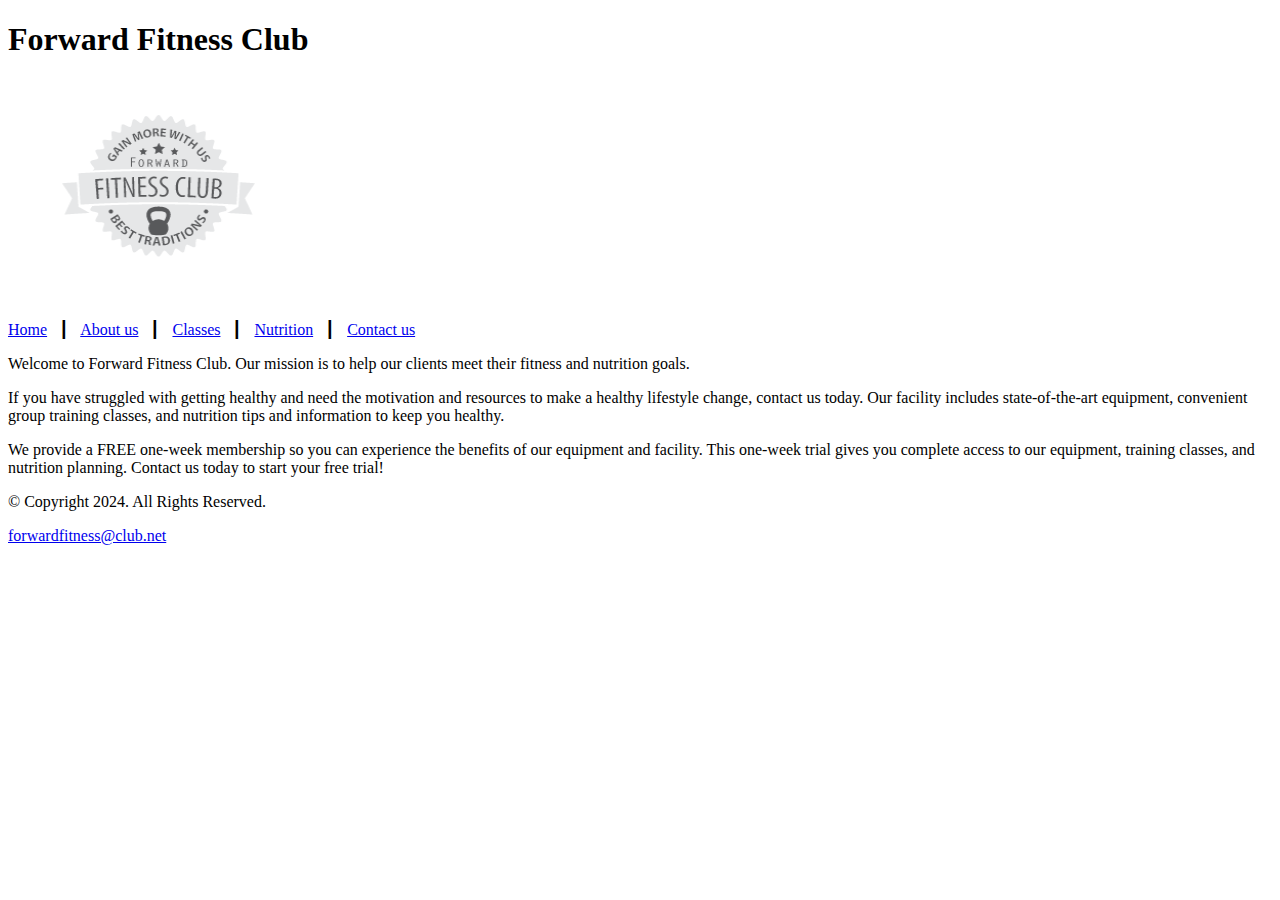
==== index.html @ dc964e7e "init html" ====
<!DOCTYPE html>
<!-- This website template was created by: Lianlian Shen -->
<html lang="en">

<head>
    <title>Forward Fitness Club</title>
    <meta charset="utf-8">
</head>

<body>


    <div id="container">
        <!-- Use the header area for the website name or logo -->
        <header>
            <h1>Forward Fitness Club</h1>
            <a href="index.html"><img src="images/forward-fitness-logo.png" alt="Forward Fitness Club log"
                height="220" width="297"></a>
        </header>

        <!-- Use the nav area to add hyperlinks to other pages within the website -->
        <nav>
            <p> <a href="index.html">Home</a> &nbsp; &#9475; &nbsp;
                <a href="about.html">About us</a> &nbsp; &#9475; &nbsp;
                <a href="classes.html">Classes</a> &nbsp; &#9475; &nbsp;
                <a href="nutrition.html">Nutrition</a> &nbsp; &#9475; &nbsp;
                <a href="contact.html">Contact us</a></p>
        </nav>

        <!-- Use the main area to add the main content of the webpage -->
        <main>

            <div id="intro">

                <p>Welcome to Forward Fitness Club. Our mission is to help
                    our clients meet their fitness and nutrition goals. </p>

                <p>If you have struggled with getting healthy and need the motivation
                    and resources to make a healthy lifestyle change, contact us
                    today. Our facility includes state-of-the-art equipment, convenient
                    group training classes, and nutrition tips and information to
                    keep you healthy. </p>

                <p>We provide a FREE one-week membership so you can experience the
                    benefits of our equipment and facility. This one-week trial
                    gives you complete access to our equipment, training
                    classes, and nutrition planning. Contact us today to start
                    your free trial!</p>

            </div>
        </main>


        <!-- Use the footer area to add webpage footer content -->
        <footer>
            <p>&copy; Copyright 2024. All Rights Reserved.</p>
            <p><a href="mailto:forwardfitness@club.net">forwardfitness@club.net</a></p>
        </footer>
    </div>

</body>

</html>
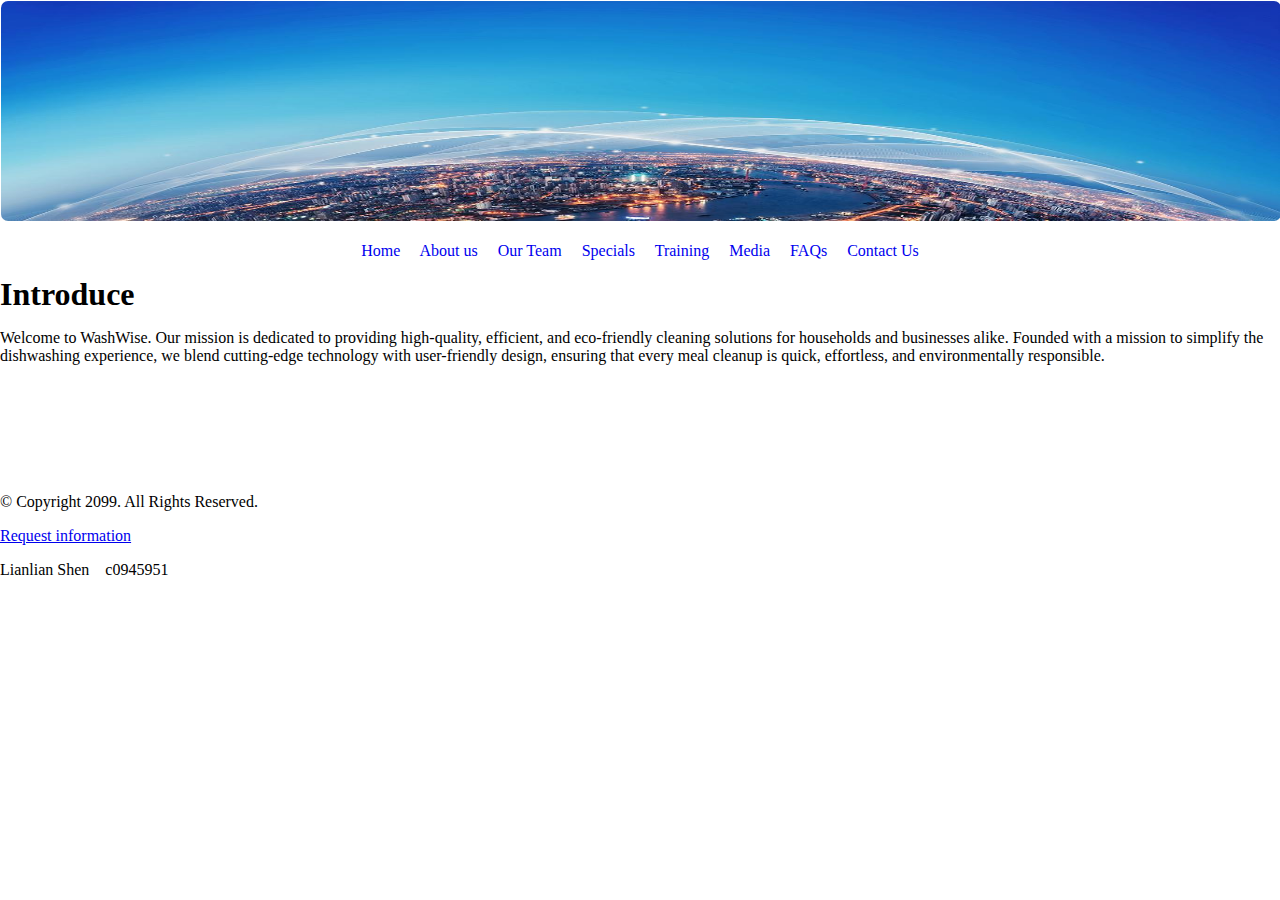
==== commit cb2006f3: "Week 6, build simple pages" ====
--- a/index.html
+++ b/index.html
@@ -1,51 +1,44 @@
 <!DOCTYPE html>
-<!-- This website template was created by: Lianlian Shen -->
+<!-- created by: Lianlian Shen. c0945951 -->
 <html lang="en">
 
 <head>
-    <title>Forward Fitness Club</title>
+    <title>WashWise</title>
     <meta charset="utf-8">
+    <link rel="stylesheet" href="css/styles.css">
 </head>
 
 <body>
 
-
     <div id="container">
         <!-- Use the header area for the website name or logo -->
         <header>
-            <h1>Forward Fitness Club</h1>
-            <a href="index.html"><img src="images/forward-fitness-logo.png" alt="Forward Fitness Club log"
-                height="220" width="297"></a>
+            <a href="index.html"><img src="images/logo.jpeg" alt="WashWise log" height="220" width="100%"></a>
         </header>
 
         <!-- Use the nav area to add hyperlinks to other pages within the website -->
         <nav>
-            <p> <a href="index.html">Home</a> &nbsp; &#9475; &nbsp;
-                <a href="about.html">About us</a> &nbsp; &#9475; &nbsp;
-                <a href="classes.html">Classes</a> &nbsp; &#9475; &nbsp;
-                <a href="nutrition.html">Nutrition</a> &nbsp; &#9475; &nbsp;
-                <a href="contact.html">Contact us</a></p>
+            <p> <a href="index.html">Home</a> &nbsp; &nbsp;
+                <a href="about.html">About us</a> &nbsp; &nbsp;
+                <a href="team.html">Our Team</a> &nbsp; &nbsp;
+                <a href="specials.html">Specials</a> &nbsp; &nbsp;
+                <a href="training.html">Training</a> &nbsp; &nbsp;
+                <a href="media.html">Media</a> &nbsp; &nbsp;
+                <a href="faqs.html">FAQs</a> &nbsp; &nbsp;
+                <a href="contact.html">Contact Us</a>
+            </p>
         </nav>
 
         <!-- Use the main area to add the main content of the webpage -->
         <main>
 
             <div id="intro">
-
-                <p>Welcome to Forward Fitness Club. Our mission is to help
-                    our clients meet their fitness and nutrition goals. </p>
-
-                <p>If you have struggled with getting healthy and need the motivation
-                    and resources to make a healthy lifestyle change, contact us
-                    today. Our facility includes state-of-the-art equipment, convenient
-                    group training classes, and nutrition tips and information to
-                    keep you healthy. </p>
-
-                <p>We provide a FREE one-week membership so you can experience the
-                    benefits of our equipment and facility. This one-week trial
-                    gives you complete access to our equipment, training
-                    classes, and nutrition planning. Contact us today to start
-                    your free trial!</p>
+                <h1>Introduce</h1>
+                <p>Welcome to WashWise. Our mission is dedicated to providing high-quality, efficient,
+                    and eco-friendly cleaning solutions for households and businesses alike.
+                    Founded with a mission to simplify the dishwashing experience, we blend
+                    cutting-edge technology with user-friendly design,
+                    ensuring that every meal cleanup is quick, effortless, and environmentally responsible. </p>
 
             </div>
         </main>
@@ -53,8 +46,9 @@
 
         <!-- Use the footer area to add webpage footer content -->
         <footer>
-            <p>&copy; Copyright 2024. All Rights Reserved.</p>
-            <p><a href="mailto:forwardfitness@club.net">forwardfitness@club.net</a></p>
+            <p>&copy; Copyright 2099. All Rights Reserved.</p>
+            <p><a href="emailto: 1135280911@qq.com">Request information </a></p>
+            <p>Lianlian Shen &nbsp;&nbsp; c0945951</p>
         </footer>
     </div>
 
--- a/css/styles.css
+++ b/css/styles.css
@@ -0,0 +1,49 @@
+/* CSS Reset */
+body, header, nav, main, footer, h1, div, img {
+    margin: 0;
+    padding: 0;
+    border: 0;
+}
+
+/* Style rules for body and images */
+body {
+    background-color: #fff;
+}
+
+#container {
+    width: 100%;
+    align-items: center;
+}
+
+header {
+    background-color: #fff;
+    text-align: center;
+}
+
+header img {
+    border: 1px solid #fff;
+    border-radius: 8px;
+}
+
+nav {
+    padding: 1% auto;
+    border: #fff;
+    text-align: center;
+}
+
+nav a {
+    text-decoration: none;
+}
+
+main {
+    display: block;
+    margin: 0;
+}
+
+h1 {
+    size: 1.5em;
+}
+
+footer {
+    margin: 10% auto;
+}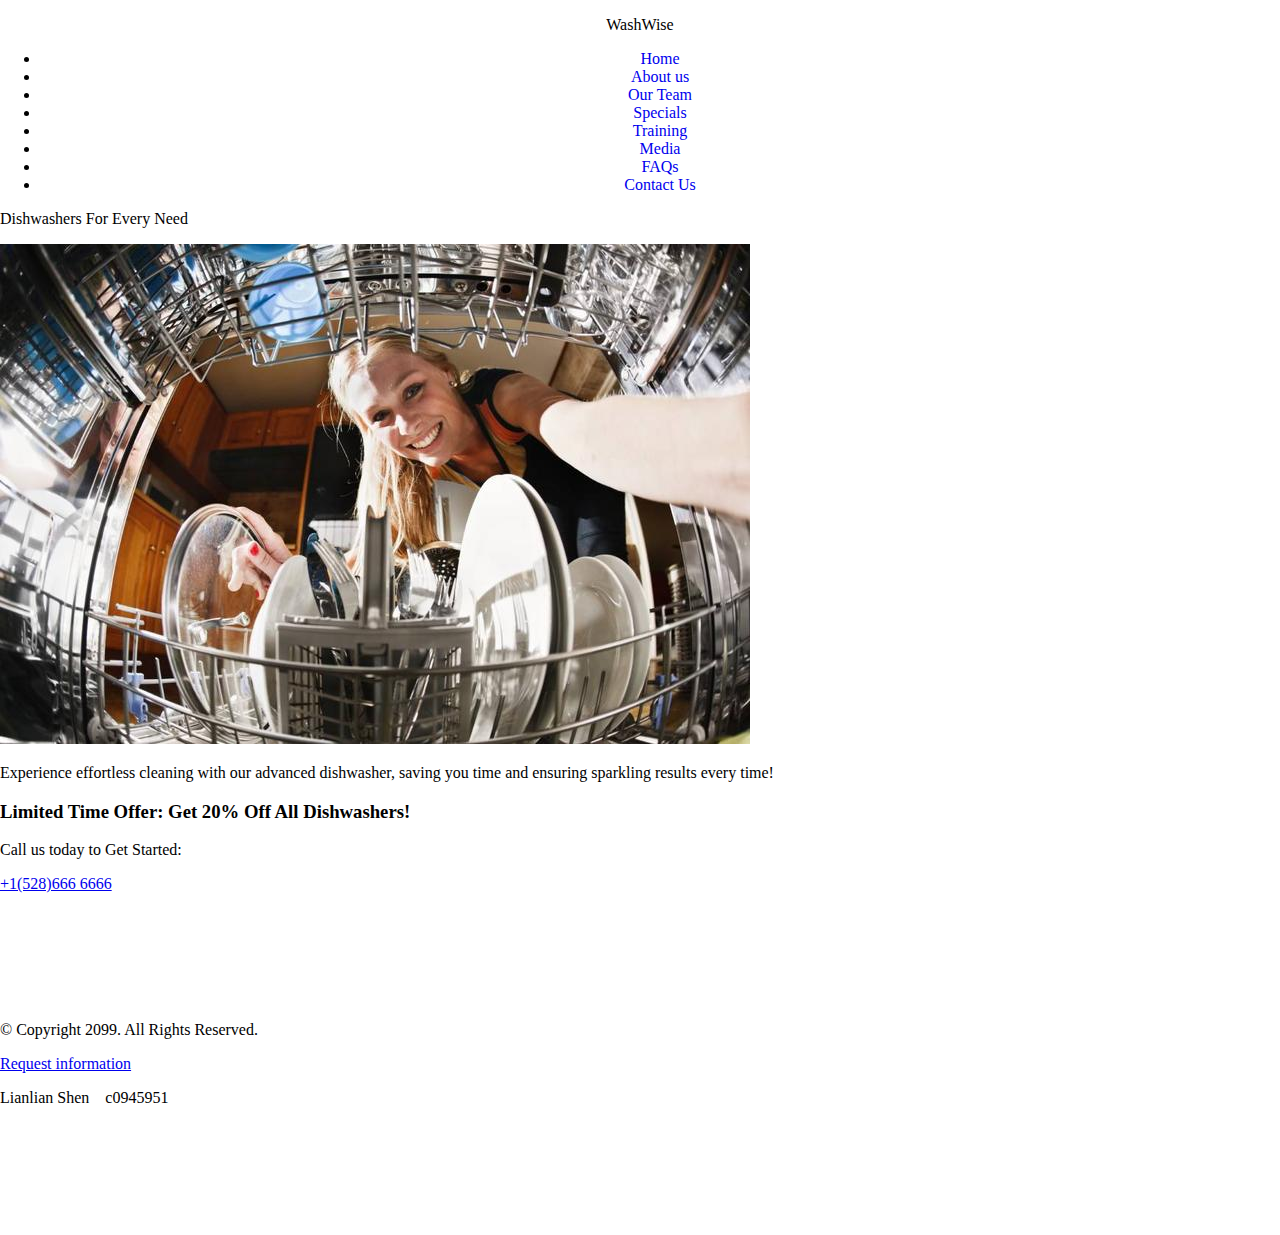
==== commit f4575dd0: "finish week9" ====
--- a/index.html
+++ b/index.html
@@ -6,6 +6,9 @@
     <title>WashWise</title>
     <meta charset="utf-8">
     <link rel="stylesheet" href="css/styles.css">
+    <meta name="viewport" content="width=device-width, initial-scale=1.0">
+    <link href="https://fonts.googleapis.com/css2?family=Francois+One&family=Roboto+Slab:wght@100..900&display=swap"
+        rel="stylesheet">
 </head>
 
 <body>
@@ -13,34 +16,42 @@
     <div id="container">
         <!-- Use the header area for the website name or logo -->
         <header>
-            <a href="index.html"><img src="images/logo.jpeg" alt="WashWise log" height="220" width="100%"></a>
+            <p>WashWise</p>
         </header>
 
         <!-- Use the nav area to add hyperlinks to other pages within the website -->
         <nav>
-            <p> <a href="index.html">Home</a> &nbsp; &nbsp;
-                <a href="about.html">About us</a> &nbsp; &nbsp;
-                <a href="team.html">Our Team</a> &nbsp; &nbsp;
-                <a href="specials.html">Specials</a> &nbsp; &nbsp;
-                <a href="training.html">Training</a> &nbsp; &nbsp;
-                <a href="media.html">Media</a> &nbsp; &nbsp;
-                <a href="faqs.html">FAQs</a> &nbsp; &nbsp;
-                <a href="contact.html">Contact Us</a>
-            </p>
+            <ul>
+
+                <li><a href="index.html">Home</a></li>
+                <li><a href="about.html">About us</a> </li>
+                <li><a href="team.html">Our Team</a> </li>
+                <li><a href="specials.html">Specials</a> </li>
+                <li><a href="training.html">Training</a> </li>
+                <li><a href="media.html">Media</a></li>
+                <li><a href="faqs.html">FAQs</a></li>
+                <li><a href="contact.html">Contact Us</a></li>
+
+            </ul>
         </nav>
 
         <!-- Use the main area to add the main content of the webpage -->
         <main>
+            <div class="mobile">
+                <div id="intro">
+                    <p class="intro-title">Dishwashers For Every Need</p>
+                    <img src="images/dishwasher_homepage.jpeg" alt="Dishwashers For Every Need">
+                    <p class="intro-desc">Experience effortless cleaning with our advanced dishwasher, saving you time
+                        and ensuring sparkling results every time!</p>
+                </div>
 
-            <div id="intro">
-                <h1>Introduce</h1>
-                <p>Welcome to WashWise. Our mission is dedicated to providing high-quality, efficient,
-                    and eco-friendly cleaning solutions for households and businesses alike.
-                    Founded with a mission to simplify the dishwashing experience, we blend
-                    cutting-edge technology with user-friendly design,
-                    ensuring that every meal cleanup is quick, effortless, and environmentally responsible. </p>
+                <div id="promotion">
+                    <h3>Limited Time Offer: Get 20% Off All Dishwashers!</h3>
+                    <p>Call us today to Get Started: </p>
+                    <p class="tel-line"><a href="tel:+1(528)666 6666">+1(528)666 6666</a></p>
+                </div>
+            </div>
 
-            </div>
         </main>
 
 
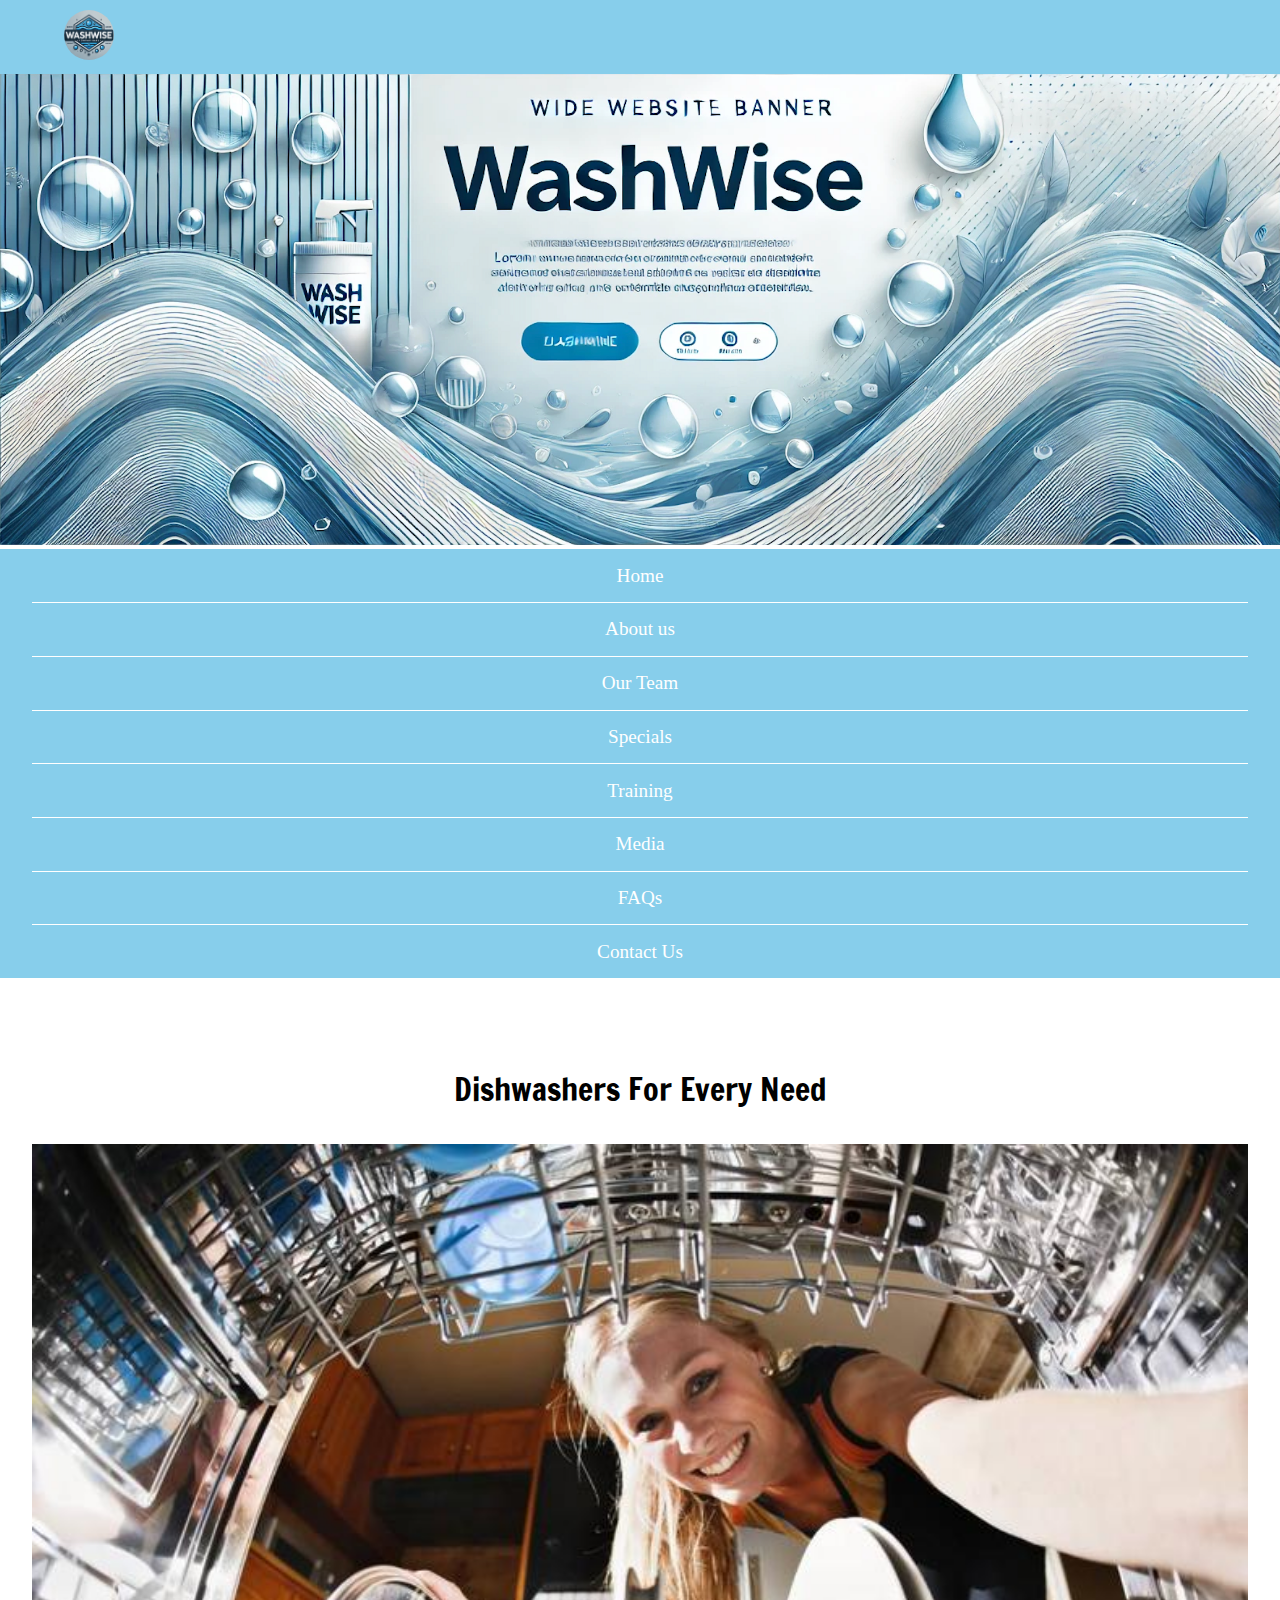
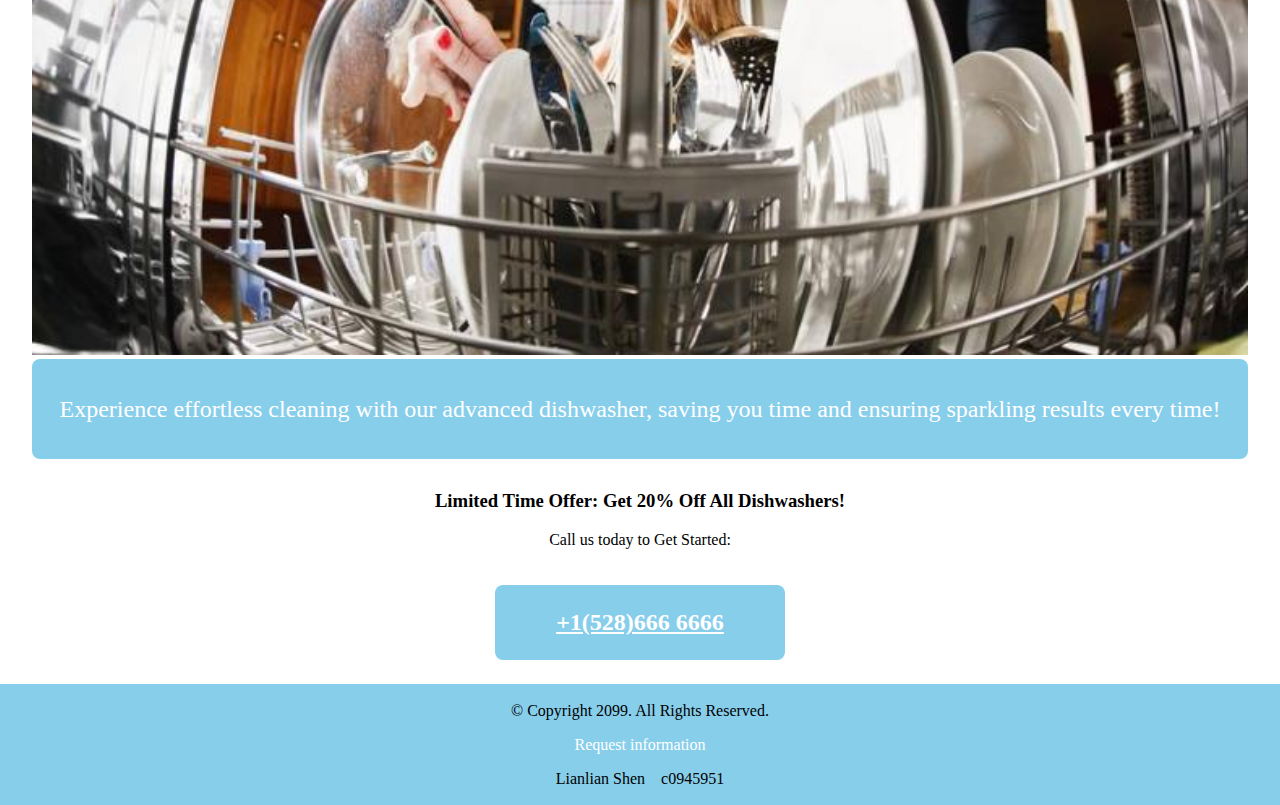
==== commit 8cc49df0: "table, form, audio&video." ====
--- a/index.html
+++ b/index.html
@@ -6,6 +6,7 @@
     <title>WashWise</title>
     <meta charset="utf-8">
     <link rel="stylesheet" href="css/styles.css">
+    <link rel="icon" href="images/dishwasher_4.jpg" type="image/png">
     <meta name="viewport" content="width=device-width, initial-scale=1.0">
     <link href="https://fonts.googleapis.com/css2?family=Francois+One&family=Roboto+Slab:wght@100..900&display=swap"
         rel="stylesheet">
@@ -14,15 +15,35 @@
 <body>
 
     <div id="container">
+        <!-- Mobile Nav -->
+        <nav class="mobile-nav">
+            <div id="menu-links">
+                <ul>
+                    <li><a href="index.html">Home</a></li>
+                    <li><a href="about.html">About us</a> </li>
+                    <li><a href="team.html">Our Team</a> </li>
+                    <li><a href="specials.html">Specials</a> </li>
+                    <li><a href="training.html">Training</a> </li>
+                    <li><a href="media.html">Media</a></li>
+                    <li><a href="faqs.html">FAQs</a></li>
+                    <li><a href="contact.html">Contact Us</a></li>
+                </ul>
+            </div>
+            <a class="menu-icon" onclick="hamburger()">
+                <div>&#9776;</div>
+            </a>
+        </nav>
+
         <!-- Use the header area for the website name or logo -->
         <header>
-            <p>WashWise</p>
+            <a href="index.html"><img id="company_name" src="images/banner.jpg" alt="banner"></a>
         </header>
 
+        <img class="img-banner" src="images/big_banner.jpg" alt="WashWise">
+        
         <!-- Use the nav area to add hyperlinks to other pages within the website -->
-        <nav>
+        <nav class="tab-desk">
             <ul>
-
                 <li><a href="index.html">Home</a></li>
                 <li><a href="about.html">About us</a> </li>
                 <li><a href="team.html">Our Team</a> </li>
@@ -48,7 +69,7 @@
                 <div id="promotion">
                     <h3>Limited Time Offer: Get 20% Off All Dishwashers!</h3>
                     <p>Call us today to Get Started: </p>
-                    <p class="tel-line"><a href="tel:+1(528)666 6666">+1(528)666 6666</a></p>
+                    <p class="tel-line"><a href="tel:+1(528)6666666">+1(528)666 6666</a></p>
                 </div>
             </div>
 
@@ -58,11 +79,12 @@
         <!-- Use the footer area to add webpage footer content -->
         <footer>
             <p>&copy; Copyright 2099. All Rights Reserved.</p>
-            <p><a href="emailto: 1135280911@qq.com">Request information </a></p>
+            <p><a href="mailto:1135280911@qq.com">Request information </a></p>
             <p>Lianlian Shen &nbsp;&nbsp; c0945951</p>
         </footer>
     </div>
 
+    <script src="scripts/script.js"></script>
 </body>
 
 </html>--- a/css/styles.css
+++ b/css/styles.css
@@ -1,49 +1,244 @@
 /* CSS Reset */
-body, header, nav, main, footer, h1, div, img {
+body, container, header, nav, main, footer, h1, div, nav, nav ul, h4, img, figure, figcaption {
     margin: 0;
     padding: 0;
     border: 0;
 }
 
 /* Style rules for body and images */
+html, body {
+    height: 100%;
+}
+
 body {
     background-color: #fff;
 }
 
-#container {
+/* Style rules for mobile device */
+.tab-desk, #menu-links {
+    display: none;
+}
+
+#company_name {
+    width: 100px;
+    height: 100px;
+    stroke-width: 50%;
+}
+
+header {
+    top: 0;
+    background-color: #87CEEB;
+    padding-top: 0.8%;
+    padding-bottom: 0.8%;
+    padding-left: 5%;
+}
+
+#company_name{
+    width: 50px;
+    height: 50px;
+    border-radius: 50%;
+}
+
+.img-banner {
     width: 100%;
-    align-items: center;
-}
-
-header {
-    background-color: #fff;
-    text-align: center;
-}
-
-header img {
-    border: 1px solid #fff;
-    border-radius: 8px;
 }
 
 nav {
-    padding: 1% auto;
-    border: #fff;
-    text-align: center;
+    background-color: #87CEEB;
+}
+
+.mobile-nav a {
+    color: #fff;
+    text-align: center;
+    text-decoration: none;
+    display: block;
+}
+
+.menu-icon {
+    color: #fff;
+    text-align: center;
+    font-size: 2em;
+    padding: 2%;
+    display: block;
+}
+
+.mobile-nav .menu-icon {
+    display: block;
+    position: absolute;
+    right: 0;
+    top: 0;
+}
+
+nav ul {
+    list-style-type: none;
+    text-align: center;
+    margin: 0 2em;
+}
+
+nav li:last-child {
+    border-bottom: none;
+}
+
+nav li {
+    border-bottom: solid 0.5px #fff;
+    font-size: 1.2em;
+    padding: 0.8em 0.1em;
 }
 
 nav a {
     text-decoration: none;
+    color: #fff;
 }
 
 main {
     display: block;
-    margin: 0;
-}
-
-h1 {
-    size: 1.5em;
+    margin: 2em 2em;
+}
+
+main div {
+    display: inline-block;
+    margin-top: 1%;
+    text-align: center;
+    width: 100%;
+}
+
+.intro-title {
+    width:  100%;
+    top: 9%;
+    color: #000;
+    font-size: 2em;
+    font-family: "Francois One", sans-serif;
+}
+
+main div img {
+    width: 100%;
+    height: auto;
+}
+
+.intro-desc {
+    font-size: 1.5em;
+    color: #fff;
+    background-color:#87CEEB;
+    border-radius: 8px;
+    padding: 3% 2%;
+    margin: 0 auto;
+}
+
+#promotion h4 {
+    text-align: left;
+    margin-left: 5%;
+}
+
+.tel-line {
+    margin-top: 5%;
+}
+
+.tel-line a {
+    font-size: 1.5em;
+    color: #fff;
+    background-color: #87CEEB;
+    padding: 2% 5%;
+    border-radius: 8px;
+    margin: 0 auto;
+    font-weight: bold;
+}
+
+main h2 {
+    text-align: center;
+    margin-top: 5%;
+}
+
+.special-reasons div {
+    text-align: left;
+    margin-top: 3%;
+}
+
+.special-reasons h4 {
+    margin-top: 0;
+    padding: 1% 0;
+}
+
+.special-reasons p {
+    margin-top: 0.5%;
+    margin-left: 5%;
+}
+
+.mission h4 {
+    color: #fff;
+    font-size: 1.2em;
+    background-color: #87CEEB;
+    border-radius: 50px;
+    margin-top: 3%;
+    padding: 1% 1%;
+}
+.mission_span {
+    color: #87CEEB;
+    font-size: 1.3em;
+}
+
+.tablet-desktop {
+    display: none;
 }
 
 footer {
-    margin: 10% auto;
+    background-color: #87CEEB;
+    padding: 0.1% 5%;
+}
+
+footer p {
+    size: 0.5em;
+    color: black;
+    text-align: center;
+}
+
+footer p a {
+    color: #fff;
+    text-decoration: none;
+}
+
+/* Media Query for Tablet Viewport */
+@media screen and (min-width: 630px), print {
+    .special-reasons div {
+        width: 40%;
+        text-align: left;
+        margin: 3% 2%;
+    }
+
+    .mobile-nav {
+        display: none;
+    }
+
+    .tab-desk {
+        display: block;
+    }
+
+    nav li {
+        border-bottom: solid 0.5px #fff;
+        font-size: 1.2em;
+        padding: 0.8em 0.1em;
+    }
+
+    nav ul {
+        list-style-type: none;
+        text-align: center;
+        margin: 0 2em;
+    }
+}
+
+/* Media Query for Large Desktop Viewports */
+@media screen and (min-width: 1921px) {
+    #container {
+        width: 1920px;
+        margin: 0 auto;
+    }
+
+    .special-reasons div {
+        width: 29%;
+        text-align: left;
+        margin: 6% 2%;
+    }
+
+    .tab-desk {
+        display: inline;
+    }
 }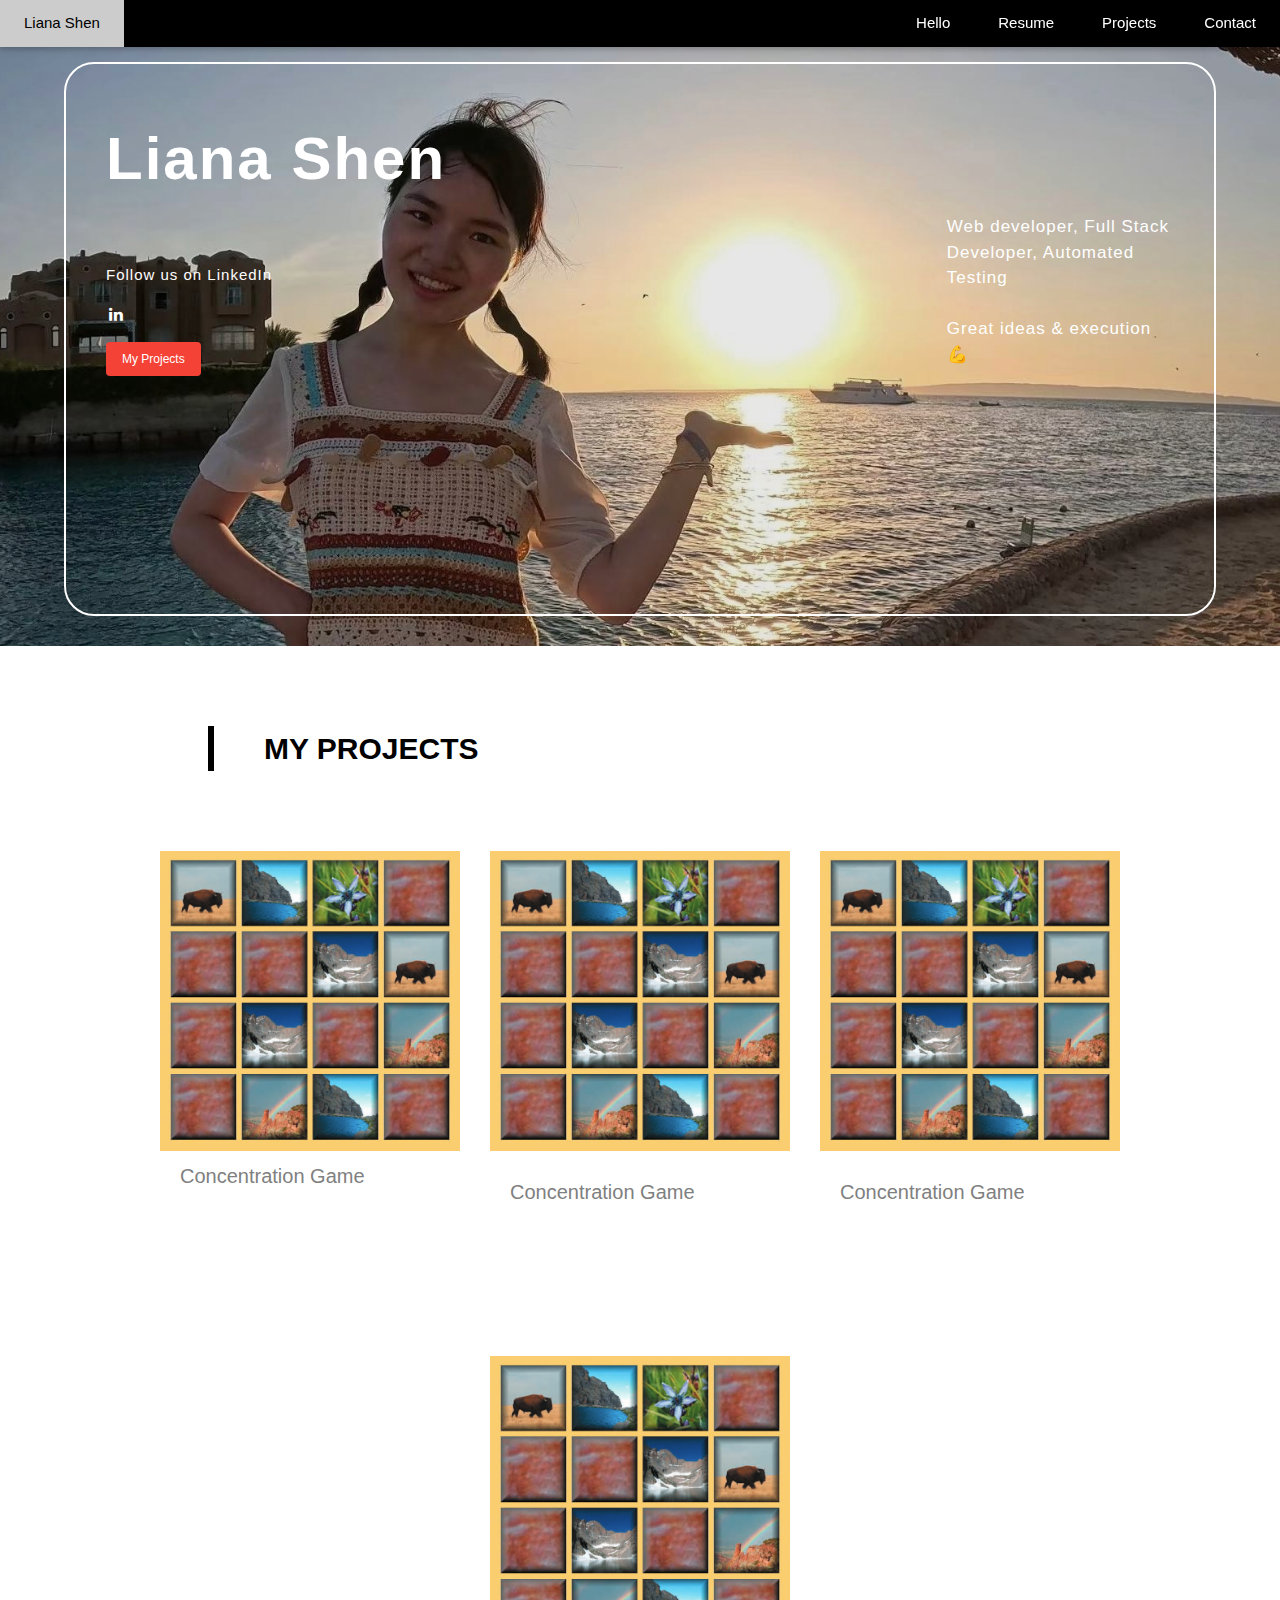
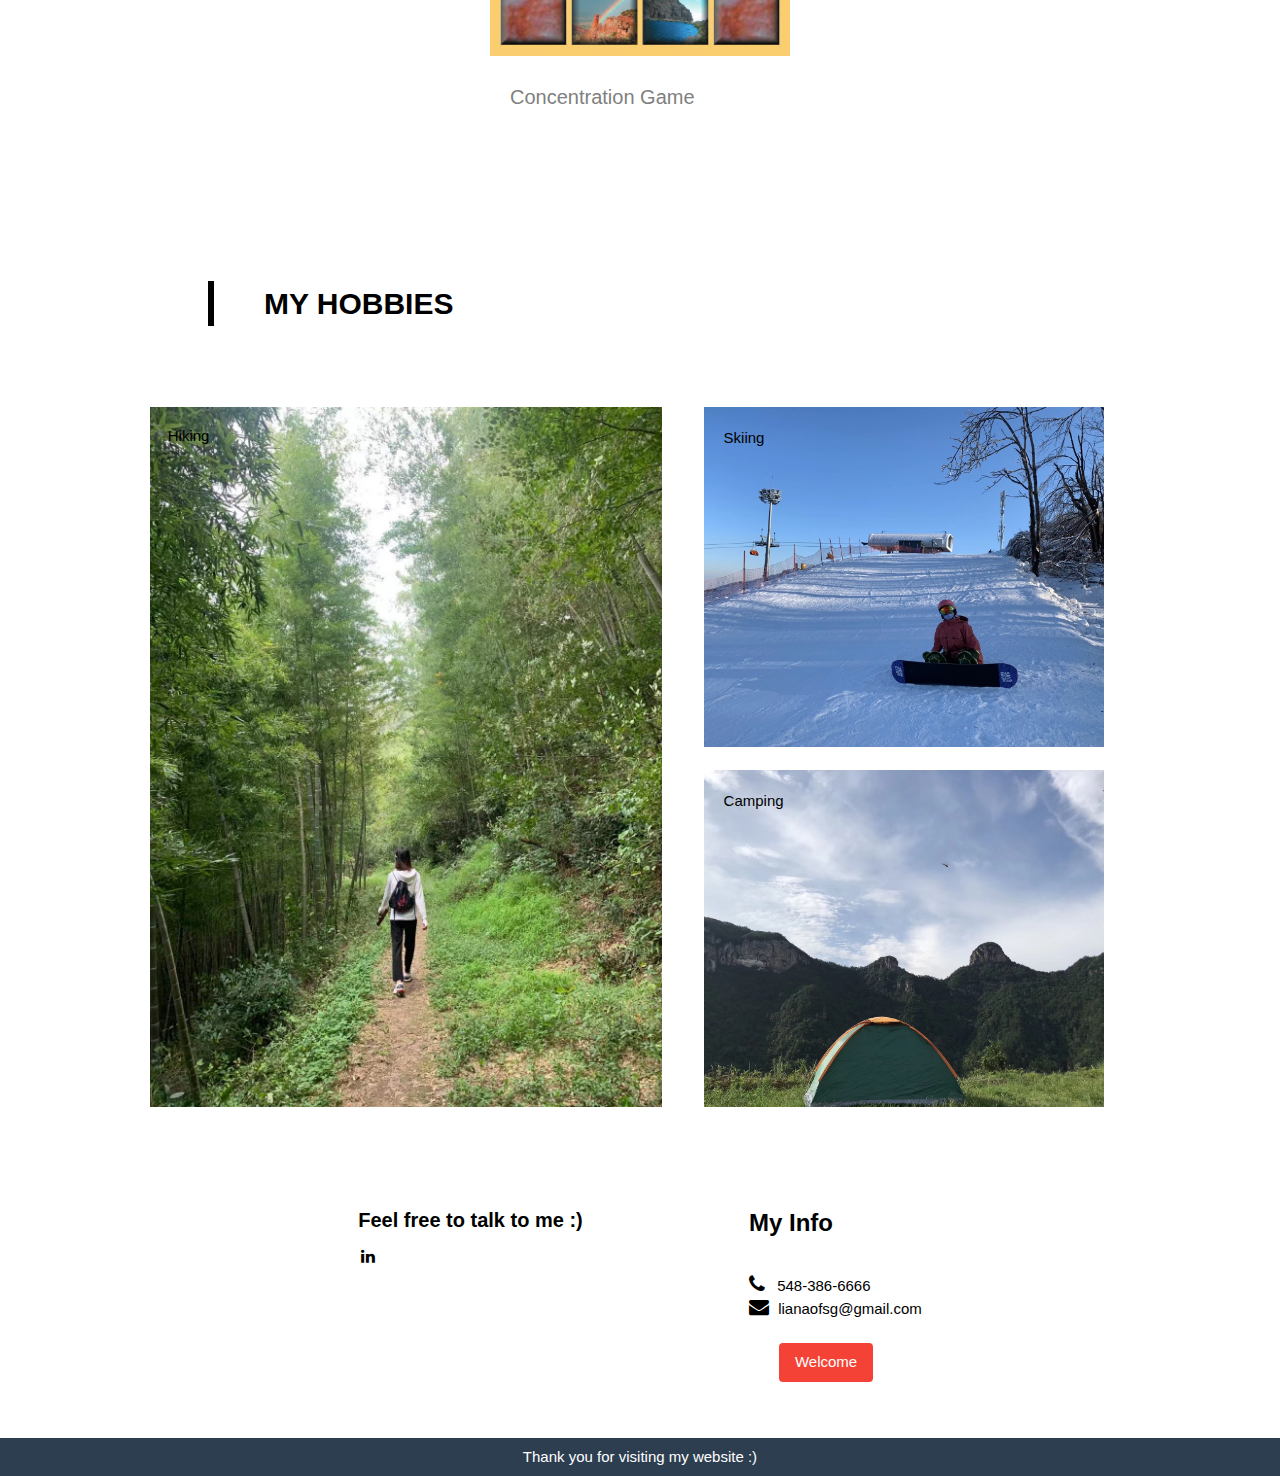
==== commit 4fdc8ea5: "Change to my website" ====
--- a/index.html
+++ b/index.html
@@ -1,90 +1,335 @@
-<!DOCTYPE html>
-<!-- created by: Lianlian Shen. c0945951 -->
-<html lang="en">
-
-<head>
-    <title>WashWise</title>
-    <meta charset="utf-8">
-    <link rel="stylesheet" href="css/styles.css">
-    <link rel="icon" href="images/dishwasher_4.jpg" type="image/png">
-    <meta name="viewport" content="width=device-width, initial-scale=1.0">
-    <link href="https://fonts.googleapis.com/css2?family=Francois+One&family=Roboto+Slab:wght@100..900&display=swap"
-        rel="stylesheet">
-</head>
-
-<body>
-
-    <div id="container">
-        <!-- Mobile Nav -->
-        <nav class="mobile-nav">
-            <div id="menu-links">
-                <ul>
-                    <li><a href="index.html">Home</a></li>
-                    <li><a href="about.html">About us</a> </li>
-                    <li><a href="team.html">Our Team</a> </li>
-                    <li><a href="specials.html">Specials</a> </li>
-                    <li><a href="training.html">Training</a> </li>
-                    <li><a href="media.html">Media</a></li>
-                    <li><a href="faqs.html">FAQs</a></li>
-                    <li><a href="contact.html">Contact Us</a></li>
-                </ul>
-            </div>
-            <a class="menu-icon" onclick="hamburger()">
-                <div>&#9776;</div>
-            </a>
-        </nav>
-
-        <!-- Use the header area for the website name or logo -->
-        <header>
-            <a href="index.html"><img id="company_name" src="images/banner.jpg" alt="banner"></a>
-        </header>
-
-        <img class="img-banner" src="images/big_banner.jpg" alt="WashWise">
-        
-        <!-- Use the nav area to add hyperlinks to other pages within the website -->
-        <nav class="tab-desk">
-            <ul>
-                <li><a href="index.html">Home</a></li>
-                <li><a href="about.html">About us</a> </li>
-                <li><a href="team.html">Our Team</a> </li>
-                <li><a href="specials.html">Specials</a> </li>
-                <li><a href="training.html">Training</a> </li>
-                <li><a href="media.html">Media</a></li>
-                <li><a href="faqs.html">FAQs</a></li>
-                <li><a href="contact.html">Contact Us</a></li>
-
-            </ul>
-        </nav>
-
-        <!-- Use the main area to add the main content of the webpage -->
-        <main>
-            <div class="mobile">
-                <div id="intro">
-                    <p class="intro-title">Dishwashers For Every Need</p>
-                    <img src="images/dishwasher_homepage.jpeg" alt="Dishwashers For Every Need">
-                    <p class="intro-desc">Experience effortless cleaning with our advanced dishwasher, saving you time
-                        and ensuring sparkling results every time!</p>
-                </div>
-
-                <div id="promotion">
-                    <h3>Limited Time Offer: Get 20% Off All Dishwashers!</h3>
-                    <p>Call us today to Get Started: </p>
-                    <p class="tel-line"><a href="tel:+1(528)6666666">+1(528)666 6666</a></p>
-                </div>
-            </div>
-
-        </main>
-
-
-        <!-- Use the footer area to add webpage footer content -->
-        <footer>
-            <p>&copy; Copyright 2099. All Rights Reserved.</p>
-            <p><a href="mailto:1135280911@qq.com">Request information </a></p>
-            <p>Lianlian Shen &nbsp;&nbsp; c0945951</p>
-        </footer>
-    </div>
-
-    <script src="scripts/script.js"></script>
-</body>
-
+<!DOCTYPE html>
+<html lang="en">
+
+<head>
+  <meta charset="UTF-8">
+  <meta http-equiv="X-UA-Compatible" content="IE=edge">
+  <meta name="viewport" content="width=device-width, initial-scale=1.0">
+  <!-- <link rel="stylesheet" href="https://www.w3schools.com/w3css/4/w3.css"> -->
+  <!-- <link rel="stylesheet" href="https://www.w3schools.com/lib/w3-colors-flat.css"> -->
+  <link rel="stylesheet" href="https://cdnjs.cloudflare.com/ajax/libs/font-awesome/4.7.0/css/font-awesome.min.css">
+  <link rel="stylesheet" href="css/basic.css">
+  <link rel="stylesheet" href="css/colors-flat.css">
+  <!-- <link rel="stylesheet" href="font-awesome.min.css"> -->
+  <link rel="stylesheet" href="css/index.css">
+  <title>Liana</title>
+</head>
+
+<body>
+  <header class="header" id="top">
+    <div class="w3-top">
+      <div class="w3-bar w3-black w3-card header">
+        <a class="w3-bar-item w3-button w3-padding-large w3-hide-medium w3-hide-large w3-right"
+          href="javascript:void(0)" onclick="myFunction()" title="Toggle Navigation Menu"><i class="fa fa-bars"></i></a>
+        <a href="profile.html" class="w3-bar-item w3-button w3-padding-large ">Liana Shen</a>
+        <span class="w3-right">
+
+
+          <a href="#home" class="w3-bar-item w3-button w3-padding-large w3-hide-small">Hello</a>
+          <a href="#gallery" class="w3-bar-item w3-button w3-padding-large w3-hide-small">Resume</a>
+          <a href="#new-arrivals" class="w3-bar-item w3-button w3-padding-large w3-hide-small">Projects</a>
+          <!-- <a href="#testimony" class="w3-bar-item w3-button w3-padding-large w3-hide-small">Testimony</a> -->
+          <a href="#contact" class="w3-bar-item w3-button w3-padding-large w3-hide-small">Contact</a>
+        </span>
+      </div>
+    </div>
+
+    <!-- Navbar on small screens (remove the onclick attribute if you want the navbar to always show on top of the content when clicking on the links) -->
+    <div id="navDemo" class="w3-bar-block w3-black w3-hide w3-hide-large w3-hide-medium w3-top" style="margin-top:46px">
+      <a href="#home" class="w3-bar-item w3-button w3-padding-large" onclick="myFunction()">Home</a>
+      <a href="#gallery" class="w3-bar-item w3-button w3-padding-large" onclick="myFunction()">Gallery</a>
+      <a href="#new-arrivals" class="w3-bar-item w3-button w3-padding-large" onclick="myFunction()">New Arrivals</a>
+      <!-- <a href="#testimony" class="w3-bar-item w3-button w3-padding-large" onclick="myFunction()">Testimony</a> -->
+      <a href="#contact" class="w3-bar-item w3-button w3-padding-large" onclick="myFunction()">Contact</a>
+    </div>
+  </header>
+  <main>
+    <div class="hero-section w3-animate-left " id="home" >
+      <div class="hero-section-main">
+        <div class="hero-section-into-text w3-margin-top">
+          <h1 class="w3-text-white">Liana Shen</h1>
+          <p class="w3-right w3-text-white w3-small w3-hide-small hero-qoute ">
+            Web developer, Full Stack Developer, Automated Testing
+            <br><br>
+
+            Great ideas & execution 💪
+          </p>
+
+          <div class="w3-text-white l " style="margin-top:60px">
+            <p>Follow us on LinkedIn</p>
+            <div class="w3-margin-top">
+
+
+              <!-- <a href="#">  <i class="fa fa-facebook-official w3-hover-opacity icons" ></i></a> 
+              <a href="#"><i class="fa fa-instagram w3-hover-opacity icons" ></i></a> 
+              <a href="#"><i class="fa fa-snapchat w3-hover-opacity icons"></i></a>  
+              <a href="#"><i class="fa fa-pinterest-p w3-hover-opacity icons" ></i></a>  
+              <a href="#"><i class="fa fa-twitter w3-hover-opacity icons"></i></a>   -->
+              <a href="https://www.linkedin.com/in/lianlianshen/"><i
+                  class="fa fa-linkedin w3-hover-opacity icons"></i></a>
+            </div>
+          </div>
+          <a href="#new-arrivals" class="">
+            <button class="w3-text-white w3-small w3-round w3-red w3-btn w3-margin-top">My Projects
+
+            </button>
+          </a>
+
+        </div>
+      </div>
+    </div>
+
+    </div>
+  </main>
+  <section>
+    <div class="products" id="gallery">
+
+      <div class="w3-container ">
+        <h2 class="section-text-header">my projects</h2>
+      </div>
+      
+    </div>
+
+  </section>
+  <div class="new-arrived-products" id="new-arrivals">
+
+    <div class="new-product ">
+      <div class="new-arrived-image">
+        <img src="images/concentration_game.jpg"
+          alt="milada-vigerova" />
+      </div>
+      <div class="my-projects-text" style="overflow: hidden; padding:0px 20px;">
+        <h4 style="text-overflow:ellipsis ;overflow: hidden;;">Concentration Game</h4>
+        <!-- <p class="w3-small">8 items in store</p>
+        <p class="w3-small">gray | white | black</p>
+        <p class="price">$12.00</p> -->
+      </div>
+    </div>
+
+    <div class="new-product">
+      <div class="new-arrived-image">
+        <img src="images/concentration_game.jpg"
+          alt="cristofer-maximilian" />
+      </div>
+      <div class="w3-margin-top" style="overflow: hidden; padding:0px 20px;">
+        <h4 style="text-overflow:ellipsis ;overflow: hidden;">Concentration Game</h4>
+        <!-- <p class="w3-small">10 items in store10 items in store10 items in store10 items in store10 items in store</p> -->
+        <!-- <p class="w3-small">gray | yellow | black</p>
+        <p class="price">$23.00</p> -->
+      </div>
+    </div>
+
+    <div class="new-product">
+      <div class="new-arrived-image">
+        <img src="images/concentration_game.jpg"
+          alt="gez-xavier-mansfield" />
+      </div>
+      <div class="w3-margin-top" style="overflow: hidden;  padding:0px 20px;">
+        <h4>Concentration Game</h4>
+        <!-- <p>6 items in store</p>
+        <p class="w3-small">gray | blue-black</p>
+        <p class="price">$10.00</p> -->
+      </div>
+    </div>
+
+    <div class="new-product">
+      <div class="new-arrived-image">
+        <img src="images/concentration_game.jpg"
+          alt="wander-fleur" />
+      </div>
+      <div class="w3-margin-top" style="overflow: hidden;  padding:0px 20px;">
+        <h4>Concentration Game</h4>
+        <!-- <p class="w3-small">2 items in store</p>
+        <p class="w3-small">white | black</p>
+        <p class="price">$16.00</p> -->
+      </div>
+    </div>
+
+    <!-- <div class="new-product">
+      <div class="new-arrived-image">
+        <img src="https://spaces.w3schools.com/images/signature-june-v5jTUTeuc1c-unsplash-removebg-preview.png"
+          alt="signature-june" />
+      </div>
+      <div class="w3-margin-top" style="overflow: hidden; padding:0px 20px;">
+        <h4>kiya Fashion</h4>
+        <p class="w3-small">5 items store </p>
+        <p class="w3-small">Red | black</p>
+        <p class="price">$24.00</p>
+      </div>
+    </div> -->
+<!--     
+    <div class="new-product">
+      <div class="new-arrived-image">
+        <img src="https://spaces.w3schools.com/images/kemal-alkan-_BDBEP0ePQc-unsplash-removebg-preview.png"
+          alt="kemal-alkan" />
+      </div>
+      <div class="w3-margin-top" style="overflow: hidden;  padding:0px 20px;">
+        <h4>kiya Fashion</h4>
+        <p class="w3-small">4 items in store</p>
+        <p class="w3-small">Red | yellow | black</p>
+        <p class="price">$15.00</p>
+      </div>
+    </div> -->
+
+  </div>
+  <!-- new-arrived-products" -->
+  <div class="products" id="new-arrivals">
+
+    <div class="w3-container ">
+      <h2 class="section-text-header">my hobbies</h2>
+    </div>
+    
+  </div>
+  <div class="w3-row product-list">
+    <div class="w3-col m9 l6 product-left-side w3-animate-left">
+      <p style="position: absolute;padding: 18px;">Hiking</p>
+      <img src="images/Hiking.JPG"
+        alt="pedram-normohamadian" />
+    </div>
+    <div class="w3-col m9 l5 product-right-side">
+      <div class="product-right-side-1">
+        <p style="position: absolute;padding: 20px;">Skiing</p>
+        <img src="images/Skiing.JPG"
+          alt="ussama-azam" />
+      </div>
+      <div class="product-right-side-2">
+        <p style="position: absolute; padding: 20px;">Camping</p>
+        <img
+          src="images/Camping.JPG"
+          alt="kindred-hues" />
+      </div>
+      <div>
+
+      </div>
+    </div>
+  </div>
+
+  
+  <!-- Customer Feedback-->
+  <!-- <div class="w3-light-gray" style="margin-top: 40px; padding: 50px 0px;" id="testimony">
+    <div class="feedback">
+      <div class="w3-container ">
+        <h2 class="section-text-header" style="margin-top: 0px !important;">Customer FeedBack</h2>
+      </div>
+      <div class="Customer-feedback" style="display: flex;justify-content: space-evenly;flex-wrap: wrap;">
+        <div class="card">
+          <div class="customer-feedback-header">
+            <div class="customer-profile">
+              <img src="https://spaces.w3schools.com/images/1B22UBPK1Pw.jpg" alt="Photo by Behrouz Sasani | Unsplash" />
+            </div>
+            <div>
+              <p class="name">Sara Mak</p>
+
+            </div>
+          </div>
+          <div>
+            <p class="w3-small">"Your items were a huge success!"</p>
+          </div>
+        </div>
+        <div class="card">
+          <div class="customer-feedback-header">
+            <div class="customer-profile">
+              <img src="https://spaces.w3schools.com/images/zHHtOf92CC4.jpg"
+                alt="Photo by Roman Holoschchuk | Unsplash" />
+            </div>
+            <div>
+              <p class="name">Christina Bredema</p>
+
+            </div>
+          </div>
+          <div>
+            <p class="w3-small">"Thank you for your gracious hospitality hosting the W.H.A.T. Group! "</p>
+          </div>
+        </div>
+        <div class="card">
+          <div class="customer-feedback-header">
+            <div class="customer-profile">
+              <img src="https://spaces.w3schools.com/images/cdksyTqEXzo.jpg" alt="Photo by Robert Godwin | Unsplash" />
+            </div>
+            <div>
+              <p class="name">John Daniel</p>
+
+            </div>
+          </div>
+          <div>
+            <p class="w3-small">"With Gratitude...for making this world & my life better!"</p>
+          </div>
+        </div>
+        <div class="card">
+          <div class="customer-feedback-header">
+            <div class="customer-profile">
+              <img src="https://spaces.w3schools.com/images/quPVqsLmhTg.jpg"
+                alt="Photo by Florencia Simonini | Unsplash" />
+            </div>
+            <div>
+              <p class="name">Lydia Kante</p>
+
+            </div>
+          </div>
+          <div>
+            <p class="w3-small">"I LOVE THE SHIRTS, they are probably the best dress/casual shirts I have ever had."</p>
+          </div>
+        </div>
+
+
+      </div>
+    </div>
+
+  </div> -->
+
+  <br>
+  <div class="w3-center contact" id="contact" >
+    <div class=" w3-left-align w3-margin-top contact-info ">
+       <!-- <h3 style="font-weight: 800;" class="contact-head">GET IN TOUCH</h3>  -->
+       <h4 style="font-weight: 600;">Feel free to talk to me :)
+       </h4>
+       <!-- <p>We care about our customers<br>you can contact us for any feedback</p>
+       <h4 style="font-weight: 600;">Follow Us </h4> -->
+       
+     <!-- <i class="fa fa-facebook-official w3-hover-opacity icons"  ></i>
+     <i class="fa fa-instagram w3-hover-opacity icons" ></i>
+     <i class="fa fa-snapchat w3-hover-opacity icons"></i>
+     <i class="fa fa-pinterest-p w3-hover-opacity icons" ></i>
+     <i class="fa fa-twitter w3-hover-opacity icons"></i> -->
+     <a href="https://www.linkedin.com/in/lianlianshen/"><i
+      class="fa fa-linkedin w3-hover-opacity icons"></i></a>
+    </div>
+    <div class="w3-left-align w3-margin-top contact-info" >
+          <h3 style="font-weight: 600;">My Info</h3>
+             <!-- <p>Mon - Sat 7am - 9pm:</p>
+             <p>Opening on Morning | Off at afternoon</p>
+             <p>Delivery only on opening hours</p> -->
+             <br>
+             <div class="w3-margin-to  w3-left-align" >
+              <!-- <h4 style="font-weight: 600;">CONTACT INFO</h4> -->
+              <p> <i class="fa fa-phone " style="margin-right: 8px;font-size: 20px;"></i> 548-386-6666</p>
+              <label><i class="fa fa-envelope " style=" margin-right: 5px;font-size: 20px;"></i>  lianaofsg@gmail.com</label>
+             <!-- <input placeholder="Email" class="w3-margin-top" type="email"/> -->
+             <br>
+             <br>
+             <button class="w3-button w3-red w3-round " style="margin-left: 30px;">Welcome</button>
+    
+           </div>     
+                 
+    </div>
+    
+    
+  </div>
+
+
+  <div class="w3-flat-midnight-blue w3-padding w3 w3-center w3-margin-top">
+    <p>Thank you for visiting my website :)</p>
+  </div>
+  <script>
+    function myFunction() {
+      var x = document.getElementById("navDemo");
+      if (x.className.indexOf("w3-show") == -1) {
+        x.className += " w3-show";
+      } else {
+        x.className = x.className.replace(" w3-show", "");
+      }
+    }
+  </script>
+</body>
+
 </html>--- a/css/basic.css
+++ b/css/basic.css
@@ -0,0 +1,235 @@
+/* W3.CSS 4.15 December 2020 by Jan Egil and Borge Refsnes */
+html{box-sizing:border-box}*,*:before,*:after{box-sizing:inherit}
+/* Extract from normalize.css by Nicolas Gallagher and Jonathan Neal git.io/normalize */
+html{-ms-text-size-adjust:100%;-webkit-text-size-adjust:100%}body{margin:0}
+article,aside,details,figcaption,figure,footer,header,main,menu,nav,section{display:block}summary{display:list-item}
+audio,canvas,progress,video{display:inline-block}progress{vertical-align:baseline}
+audio:not([controls]){display:none;height:0}[hidden],template{display:none}
+a{background-color:transparent}a:active,a:hover{outline-width:0}
+abbr[title]{border-bottom:none;text-decoration:underline;text-decoration:underline dotted}
+b,strong{font-weight:bolder}dfn{font-style:italic}mark{background:#ff0;color:#000}
+small{font-size:80%}sub,sup{font-size:75%;line-height:0;position:relative;vertical-align:baseline}
+sub{bottom:-0.25em}sup{top:-0.5em}figure{margin:1em 40px}img{border-style:none}
+code,kbd,pre,samp{font-family:monospace,monospace;font-size:1em}hr{box-sizing:content-box;height:0;overflow:visible}
+button,input,select,textarea,optgroup{font:inherit;margin:0}optgroup{font-weight:bold}
+button,input{overflow:visible}button,select{text-transform:none}
+button,[type=button],[type=reset],[type=submit]{-webkit-appearance:button}
+button::-moz-focus-inner,[type=button]::-moz-focus-inner,[type=reset]::-moz-focus-inner,[type=submit]::-moz-focus-inner{border-style:none;padding:0}
+button:-moz-focusring,[type=button]:-moz-focusring,[type=reset]:-moz-focusring,[type=submit]:-moz-focusring{outline:1px dotted ButtonText}
+fieldset{border:1px solid #c0c0c0;margin:0 2px;padding:.35em .625em .75em}
+legend{color:inherit;display:table;max-width:100%;padding:0;white-space:normal}textarea{overflow:auto}
+[type=checkbox],[type=radio]{padding:0}
+[type=number]::-webkit-inner-spin-button,[type=number]::-webkit-outer-spin-button{height:auto}
+[type=search]{-webkit-appearance:textfield;outline-offset:-2px}
+[type=search]::-webkit-search-decoration{-webkit-appearance:none}
+::-webkit-file-upload-button{-webkit-appearance:button;font:inherit}
+/* End extract */
+html,body{font-family:Verdana,sans-serif;font-size:15px;line-height:1.5}html{overflow-x:hidden}
+h1{font-size:36px}h2{font-size:30px}h3{font-size:24px}h4{font-size:20px}h5{font-size:18px}h6{font-size:16px}
+.w3-serif{font-family:serif}.w3-sans-serif{font-family:sans-serif}.w3-cursive{font-family:cursive}.w3-monospace{font-family:monospace}
+h1,h2,h3,h4,h5,h6{font-family:"Segoe UI",Arial,sans-serif;font-weight:400;margin:10px 0}.w3-wide{letter-spacing:4px}
+hr{border:0;border-top:1px solid #eee;margin:20px 0}
+.w3-image{max-width:100%;height:auto}img{vertical-align:middle}a{color:inherit}
+.w3-table,.w3-table-all{border-collapse:collapse;border-spacing:0;width:100%;display:table}.w3-table-all{border:1px solid #ccc}
+.w3-bordered tr,.w3-table-all tr{border-bottom:1px solid #ddd}.w3-striped tbody tr:nth-child(even){background-color:#f1f1f1}
+.w3-table-all tr:nth-child(odd){background-color:#fff}.w3-table-all tr:nth-child(even){background-color:#f1f1f1}
+.w3-hoverable tbody tr:hover,.w3-ul.w3-hoverable li:hover{background-color:#ccc}.w3-centered tr th,.w3-centered tr td{text-align:center}
+.w3-table td,.w3-table th,.w3-table-all td,.w3-table-all th{padding:8px 8px;display:table-cell;text-align:left;vertical-align:top}
+.w3-table th:first-child,.w3-table td:first-child,.w3-table-all th:first-child,.w3-table-all td:first-child{padding-left:16px}
+.w3-btn,.w3-button{border:none;display:inline-block;padding:8px 16px;vertical-align:middle;overflow:hidden;text-decoration:none;color:inherit;background-color:inherit;text-align:center;cursor:pointer;white-space:nowrap}
+.w3-btn:hover{box-shadow:0 8px 16px 0 rgba(0,0,0,0.2),0 6px 20px 0 rgba(0,0,0,0.19)}
+.w3-btn,.w3-button{-webkit-touch-callout:none;-webkit-user-select:none;-khtml-user-select:none;-moz-user-select:none;-ms-user-select:none;user-select:none}   
+.w3-disabled,.w3-btn:disabled,.w3-button:disabled{cursor:not-allowed;opacity:0.3}.w3-disabled *,:disabled *{pointer-events:none}
+.w3-btn.w3-disabled:hover,.w3-btn:disabled:hover{box-shadow:none}
+.w3-badge,.w3-tag{background-color:#000;color:#fff;display:inline-block;padding-left:8px;padding-right:8px;text-align:center}.w3-badge{border-radius:50%}
+.w3-ul{list-style-type:none;padding:0;margin:0}.w3-ul li{padding:8px 16px;border-bottom:1px solid #ddd}.w3-ul li:last-child{border-bottom:none}
+.w3-tooltip,.w3-display-container{position:relative}.w3-tooltip .w3-text{display:none}.w3-tooltip:hover .w3-text{display:inline-block}
+.w3-ripple:active{opacity:0.5}.w3-ripple{transition:opacity 0s}
+.w3-input{padding:8px;display:block;border:none;border-bottom:1px solid #ccc;width:100%}
+.w3-select{padding:9px 0;width:100%;border:none;border-bottom:1px solid #ccc}
+.w3-dropdown-click,.w3-dropdown-hover{position:relative;display:inline-block;cursor:pointer}
+.w3-dropdown-hover:hover .w3-dropdown-content{display:block}
+.w3-dropdown-hover:first-child,.w3-dropdown-click:hover{background-color:#ccc;color:#000}
+.w3-dropdown-hover:hover > .w3-button:first-child,.w3-dropdown-click:hover > .w3-button:first-child{background-color:#ccc;color:#000}
+.w3-dropdown-content{cursor:auto;color:#000;background-color:#fff;display:none;position:absolute;min-width:160px;margin:0;padding:0;z-index:1}
+.w3-check,.w3-radio{width:24px;height:24px;position:relative;top:6px}
+.w3-sidebar{height:100%;width:200px;background-color:#fff;position:fixed!important;z-index:1;overflow:auto}
+.w3-bar-block .w3-dropdown-hover,.w3-bar-block .w3-dropdown-click{width:100%}
+.w3-bar-block .w3-dropdown-hover .w3-dropdown-content,.w3-bar-block .w3-dropdown-click .w3-dropdown-content{min-width:100%}
+.w3-bar-block .w3-dropdown-hover .w3-button,.w3-bar-block .w3-dropdown-click .w3-button{width:100%;text-align:left;padding:8px 16px}
+.w3-main,#main{transition:margin-left .4s}
+.w3-modal{z-index:3;display:none;padding-top:100px;position:fixed;left:0;top:0;width:100%;height:100%;overflow:auto;background-color:rgb(0,0,0);background-color:rgba(0,0,0,0.4)}
+.w3-modal-content{margin:auto;background-color:#fff;position:relative;padding:0;outline:0;width:600px}
+.w3-bar{width:100%;overflow:hidden}.w3-center .w3-bar{display:inline-block;width:auto}
+.w3-bar .w3-bar-item{padding:8px 16px;float:left;width:auto;border:none;display:block;outline:0}
+.w3-bar .w3-dropdown-hover,.w3-bar .w3-dropdown-click{position:static;float:left}
+.w3-bar .w3-button{white-space:normal}
+.w3-bar-block .w3-bar-item{width:100%;display:block;padding:8px 16px;text-align:left;border:none;white-space:normal;float:none;outline:0}
+.w3-bar-block.w3-center .w3-bar-item{text-align:center}.w3-block{display:block;width:100%}
+.w3-responsive{display:block;overflow-x:auto}
+.w3-container:after,.w3-container:before,.w3-panel:after,.w3-panel:before,.w3-row:after,.w3-row:before,.w3-row-padding:after,.w3-row-padding:before,
+.w3-cell-row:before,.w3-cell-row:after,.w3-clear:after,.w3-clear:before,.w3-bar:before,.w3-bar:after{content:"";display:table;clear:both}
+.w3-col,.w3-half,.w3-third,.w3-twothird,.w3-threequarter,.w3-quarter{float:left;width:100%}
+.w3-col.s1{width:8.33333%}.w3-col.s2{width:16.66666%}.w3-col.s3{width:24.99999%}.w3-col.s4{width:33.33333%}
+.w3-col.s5{width:41.66666%}.w3-col.s6{width:49.99999%}.w3-col.s7{width:58.33333%}.w3-col.s8{width:66.66666%}
+.w3-col.s9{width:74.99999%}.w3-col.s10{width:83.33333%}.w3-col.s11{width:91.66666%}.w3-col.s12{width:99.99999%}
+@media (min-width:601px){.w3-col.m1{width:8.33333%}.w3-col.m2{width:16.66666%}.w3-col.m3,.w3-quarter{width:24.99999%}.w3-col.m4,.w3-third{width:33.33333%}
+.w3-col.m5{width:41.66666%}.w3-col.m6,.w3-half{width:49.99999%}.w3-col.m7{width:58.33333%}.w3-col.m8,.w3-twothird{width:66.66666%}
+.w3-col.m9,.w3-threequarter{width:74.99999%}.w3-col.m10{width:83.33333%}.w3-col.m11{width:91.66666%}.w3-col.m12{width:99.99999%}}
+@media (min-width:993px){.w3-col.l1{width:8.33333%}.w3-col.l2{width:16.66666%}.w3-col.l3{width:24.99999%}.w3-col.l4{width:33.33333%}
+.w3-col.l5{width:41.66666%}.w3-col.l6{width:49.99999%}.w3-col.l7{width:58.33333%}.w3-col.l8{width:66.66666%}
+.w3-col.l9{width:74.99999%}.w3-col.l10{width:83.33333%}.w3-col.l11{width:91.66666%}.w3-col.l12{width:99.99999%}}
+.w3-rest{overflow:hidden}.w3-stretch{margin-left:-16px;margin-right:-16px}
+.w3-content,.w3-auto{margin-left:auto;margin-right:auto}.w3-content{max-width:980px}.w3-auto{max-width:1140px}
+.w3-cell-row{display:table;width:100%}.w3-cell{display:table-cell}
+.w3-cell-top{vertical-align:top}.w3-cell-middle{vertical-align:middle}.w3-cell-bottom{vertical-align:bottom}
+.w3-hide{display:none!important}.w3-show-block,.w3-show{display:block!important}.w3-show-inline-block{display:inline-block!important}
+@media (max-width:1205px){.w3-auto{max-width:95%}}
+@media (max-width:600px){.w3-modal-content{margin:0 10px;width:auto!important}.w3-modal{padding-top:30px}
+.w3-dropdown-hover.w3-mobile .w3-dropdown-content,.w3-dropdown-click.w3-mobile .w3-dropdown-content{position:relative}	
+.w3-hide-small{display:none!important}.w3-mobile{display:block;width:100%!important}.w3-bar-item.w3-mobile,.w3-dropdown-hover.w3-mobile,.w3-dropdown-click.w3-mobile{text-align:center}
+.w3-dropdown-hover.w3-mobile,.w3-dropdown-hover.w3-mobile .w3-btn,.w3-dropdown-hover.w3-mobile .w3-button,.w3-dropdown-click.w3-mobile,.w3-dropdown-click.w3-mobile .w3-btn,.w3-dropdown-click.w3-mobile .w3-button{width:100%}}
+@media (max-width:768px){.w3-modal-content{width:500px}.w3-modal{padding-top:50px}}
+@media (min-width:993px){.w3-modal-content{width:900px}.w3-hide-large{display:none!important}.w3-sidebar.w3-collapse{display:block!important}}
+@media (max-width:992px) and (min-width:601px){.w3-hide-medium{display:none!important}}
+@media (max-width:992px){.w3-sidebar.w3-collapse{display:none}.w3-main{margin-left:0!important;margin-right:0!important}.w3-auto{max-width:100%}}
+.w3-top,.w3-bottom{position:fixed;width:100%;z-index:1}.w3-top{top:0}.w3-bottom{bottom:0}
+.w3-overlay{position:fixed;display:none;width:100%;height:100%;top:0;left:0;right:0;bottom:0;background-color:rgba(0,0,0,0.5);z-index:2}
+.w3-display-topleft{position:absolute;left:0;top:0}.w3-display-topright{position:absolute;right:0;top:0}
+.w3-display-bottomleft{position:absolute;left:0;bottom:0}.w3-display-bottomright{position:absolute;right:0;bottom:0}
+.w3-display-middle{position:absolute;top:50%;left:50%;transform:translate(-50%,-50%);-ms-transform:translate(-50%,-50%)}
+.w3-display-left{position:absolute;top:50%;left:0%;transform:translate(0%,-50%);-ms-transform:translate(-0%,-50%)}
+.w3-display-right{position:absolute;top:50%;right:0%;transform:translate(0%,-50%);-ms-transform:translate(0%,-50%)}
+.w3-display-topmiddle{position:absolute;left:50%;top:0;transform:translate(-50%,0%);-ms-transform:translate(-50%,0%)}
+.w3-display-bottommiddle{position:absolute;left:50%;bottom:0;transform:translate(-50%,0%);-ms-transform:translate(-50%,0%)}
+.w3-display-container:hover .w3-display-hover{display:block}.w3-display-container:hover span.w3-display-hover{display:inline-block}.w3-display-hover{display:none}
+.w3-display-position{position:absolute}
+.w3-circle{border-radius:50%}
+.w3-round-small{border-radius:2px}.w3-round,.w3-round-medium{border-radius:4px}.w3-round-large{border-radius:8px}.w3-round-xlarge{border-radius:16px}.w3-round-xxlarge{border-radius:32px}
+.w3-row-padding,.w3-row-padding>.w3-half,.w3-row-padding>.w3-third,.w3-row-padding>.w3-twothird,.w3-row-padding>.w3-threequarter,.w3-row-padding>.w3-quarter,.w3-row-padding>.w3-col{padding:0 8px}
+.w3-container,.w3-panel{padding:0.01em 16px}.w3-panel{margin-top:16px;margin-bottom:16px}
+.w3-code,.w3-codespan{font-family:Consolas,"courier new";font-size:16px}
+.w3-code{width:auto;background-color:#fff;padding:8px 12px;border-left:4px solid #4CAF50;word-wrap:break-word}
+.w3-codespan{color:crimson;background-color:#f1f1f1;padding-left:4px;padding-right:4px;font-size:110%}
+.w3-card,.w3-card-2{box-shadow:0 2px 5px 0 rgba(0,0,0,0.16),0 2px 10px 0 rgba(0,0,0,0.12)}
+.w3-card-4,.w3-hover-shadow:hover{box-shadow:0 4px 10px 0 rgba(0,0,0,0.2),0 4px 20px 0 rgba(0,0,0,0.19)}
+.w3-spin{animation:w3-spin 2s infinite linear}@keyframes w3-spin{0%{transform:rotate(0deg)}100%{transform:rotate(359deg)}}
+.w3-animate-fading{animation:fading 10s infinite}@keyframes fading{0%{opacity:0}50%{opacity:1}100%{opacity:0}}
+.w3-animate-opacity{animation:opac 0.8s}@keyframes opac{from{opacity:0} to{opacity:1}}
+.w3-animate-top{position:relative;animation:animatetop 0.4s}@keyframes animatetop{from{top:-300px;opacity:0} to{top:0;opacity:1}}
+.w3-animate-left{position:relative;animation:animateleft 0.4s}@keyframes animateleft{from{left:-300px;opacity:0} to{left:0;opacity:1}}
+.w3-animate-right{position:relative;animation:animateright 0.4s}@keyframes animateright{from{right:-300px;opacity:0} to{right:0;opacity:1}}
+.w3-animate-bottom{position:relative;animation:animatebottom 0.4s}@keyframes animatebottom{from{bottom:-300px;opacity:0} to{bottom:0;opacity:1}}
+.w3-animate-zoom {animation:animatezoom 0.6s}@keyframes animatezoom{from{transform:scale(0)} to{transform:scale(1)}}
+.w3-animate-input{transition:width 0.4s ease-in-out}.w3-animate-input:focus{width:100%!important}
+.w3-opacity,.w3-hover-opacity:hover{opacity:0.60}.w3-opacity-off,.w3-hover-opacity-off:hover{opacity:1}
+.w3-opacity-max{opacity:0.25}.w3-opacity-min{opacity:0.75}
+.w3-greyscale-max,.w3-grayscale-max,.w3-hover-greyscale:hover,.w3-hover-grayscale:hover{filter:grayscale(100%)}
+.w3-greyscale,.w3-grayscale{filter:grayscale(75%)}.w3-greyscale-min,.w3-grayscale-min{filter:grayscale(50%)}
+.w3-sepia{filter:sepia(75%)}.w3-sepia-max,.w3-hover-sepia:hover{filter:sepia(100%)}.w3-sepia-min{filter:sepia(50%)}
+.w3-tiny{font-size:10px!important}.w3-small{font-size:12px!important}.w3-medium{font-size:15px!important}.w3-large{font-size:18px!important}
+.w3-xlarge{font-size:24px!important}.w3-xxlarge{font-size:36px!important}.w3-xxxlarge{font-size:48px!important}.w3-jumbo{font-size:64px!important}
+.w3-left-align{text-align:left!important}.w3-right-align{text-align:right!important}.w3-justify{text-align:justify!important}.w3-center{text-align:center!important}
+.w3-border-0{border:0!important}.w3-border{border:1px solid #ccc!important}
+.w3-border-top{border-top:1px solid #ccc!important}.w3-border-bottom{border-bottom:1px solid #ccc!important}
+.w3-border-left{border-left:1px solid #ccc!important}.w3-border-right{border-right:1px solid #ccc!important}
+.w3-topbar{border-top:6px solid #ccc!important}.w3-bottombar{border-bottom:6px solid #ccc!important}
+.w3-leftbar{border-left:6px solid #ccc!important}.w3-rightbar{border-right:6px solid #ccc!important}
+.w3-section,.w3-code{margin-top:16px!important;margin-bottom:16px!important}
+.w3-margin{margin:16px!important}.w3-margin-top{margin-top:16px!important}.w3-margin-bottom{margin-bottom:16px!important}
+.w3-margin-left{margin-left:16px!important}.w3-margin-right{margin-right:16px!important}
+.w3-padding-small{padding:4px 8px!important}.w3-padding{padding:8px 16px!important}.w3-padding-large{padding:12px 24px!important}
+.w3-padding-16{padding-top:16px!important;padding-bottom:16px!important}.w3-padding-24{padding-top:24px!important;padding-bottom:24px!important}
+.w3-padding-32{padding-top:32px!important;padding-bottom:32px!important}.w3-padding-48{padding-top:48px!important;padding-bottom:48px!important}
+.w3-padding-64{padding-top:64px!important;padding-bottom:64px!important}
+.w3-padding-top-64{padding-top:64px!important}.w3-padding-top-48{padding-top:48px!important}
+.w3-padding-top-32{padding-top:32px!important}.w3-padding-top-24{padding-top:24px!important}
+.w3-left{float:left!important}.w3-right{float:right!important; padding-left: 200px;}
+.w3-button:hover{color:#000!important;background-color:#ccc!important}
+.w3-transparent,.w3-hover-none:hover{background-color:transparent!important}
+.w3-hover-none:hover{box-shadow:none!important}
+/* Colors */
+.w3-amber,.w3-hover-amber:hover{color:#000!important;background-color:#ffc107!important}
+.w3-aqua,.w3-hover-aqua:hover{color:#000!important;background-color:#00ffff!important}
+.w3-blue,.w3-hover-blue:hover{color:#fff!important;background-color:#2196F3!important}
+.w3-light-blue,.w3-hover-light-blue:hover{color:#000!important;background-color:#87CEEB!important}
+.w3-brown,.w3-hover-brown:hover{color:#fff!important;background-color:#795548!important}
+.w3-cyan,.w3-hover-cyan:hover{color:#000!important;background-color:#00bcd4!important}
+.w3-blue-grey,.w3-hover-blue-grey:hover,.w3-blue-gray,.w3-hover-blue-gray:hover{color:#fff!important;background-color:#607d8b!important}
+.w3-green,.w3-hover-green:hover{color:#fff!important;background-color:#4CAF50!important}
+.w3-light-green,.w3-hover-light-green:hover{color:#000!important;background-color:#8bc34a!important}
+.w3-indigo,.w3-hover-indigo:hover{color:#fff!important;background-color:#3f51b5!important}
+.w3-khaki,.w3-hover-khaki:hover{color:#000!important;background-color:#f0e68c!important}
+.w3-lime,.w3-hover-lime:hover{color:#000!important;background-color:#cddc39!important}
+.w3-orange,.w3-hover-orange:hover{color:#000!important;background-color:#ff9800!important}
+.w3-deep-orange,.w3-hover-deep-orange:hover{color:#fff!important;background-color:#ff5722!important}
+.w3-pink,.w3-hover-pink:hover{color:#fff!important;background-color:#e91e63!important}
+.w3-purple,.w3-hover-purple:hover{color:#fff!important;background-color:#9c27b0!important}
+.w3-deep-purple,.w3-hover-deep-purple:hover{color:#fff!important;background-color:#673ab7!important}
+.w3-red,.w3-hover-red:hover{color:#fff!important;background-color:#f44336!important}
+.w3-sand,.w3-hover-sand:hover{color:#000!important;background-color:#fdf5e6!important}
+.w3-teal,.w3-hover-teal:hover{color:#fff!important;background-color:#009688!important}
+.w3-yellow,.w3-hover-yellow:hover{color:#000!important;background-color:#ffeb3b!important}
+.w3-white,.w3-hover-white:hover{color:#000!important;background-color:#fff!important}
+.w3-black,.w3-hover-black:hover{color:#fff!important;background-color:#000!important}
+.w3-grey,.w3-hover-grey:hover,.w3-gray,.w3-hover-gray:hover{color:#000!important;background-color:#9e9e9e!important}
+.w3-light-grey,.w3-hover-light-grey:hover,.w3-light-gray,.w3-hover-light-gray:hover{color:#000!important;background-color:#f1f1f1!important}
+.w3-dark-grey,.w3-hover-dark-grey:hover,.w3-dark-gray,.w3-hover-dark-gray:hover{color:#fff!important;background-color:#616161!important}
+.w3-pale-red,.w3-hover-pale-red:hover{color:#000!important;background-color:#ffdddd!important}
+.w3-pale-green,.w3-hover-pale-green:hover{color:#000!important;background-color:#ddffdd!important}
+.w3-pale-yellow,.w3-hover-pale-yellow:hover{color:#000!important;background-color:#ffffcc!important}
+.w3-pale-blue,.w3-hover-pale-blue:hover{color:#000!important;background-color:#ddffff!important}
+.w3-text-amber,.w3-hover-text-amber:hover{color:#ffc107!important}
+.w3-text-aqua,.w3-hover-text-aqua:hover{color:#00ffff!important}
+.w3-text-blue,.w3-hover-text-blue:hover{color:#2196F3!important}
+.w3-text-light-blue,.w3-hover-text-light-blue:hover{color:#87CEEB!important}
+.w3-text-brown,.w3-hover-text-brown:hover{color:#795548!important}
+.w3-text-cyan,.w3-hover-text-cyan:hover{color:#00bcd4!important}
+.w3-text-blue-grey,.w3-hover-text-blue-grey:hover,.w3-text-blue-gray,.w3-hover-text-blue-gray:hover{color:#607d8b!important}
+.w3-text-green,.w3-hover-text-green:hover{color:#4CAF50!important}
+.w3-text-light-green,.w3-hover-text-light-green:hover{color:#8bc34a!important}
+.w3-text-indigo,.w3-hover-text-indigo:hover{color:#3f51b5!important}
+.w3-text-khaki,.w3-hover-text-khaki:hover{color:#b4aa50!important}
+.w3-text-lime,.w3-hover-text-lime:hover{color:#cddc39!important}
+.w3-text-orange,.w3-hover-text-orange:hover{color:#ff9800!important}
+.w3-text-deep-orange,.w3-hover-text-deep-orange:hover{color:#ff5722!important}
+.w3-text-pink,.w3-hover-text-pink:hover{color:#e91e63!important}
+.w3-text-purple,.w3-hover-text-purple:hover{color:#9c27b0!important}
+.w3-text-deep-purple,.w3-hover-text-deep-purple:hover{color:#673ab7!important}
+.w3-text-red,.w3-hover-text-red:hover{color:#f44336!important}
+.w3-text-sand,.w3-hover-text-sand:hover{color:#fdf5e6!important}
+.w3-text-teal,.w3-hover-text-teal:hover{color:#009688!important}
+.w3-text-yellow,.w3-hover-text-yellow:hover{color:#d2be0e!important}
+.w3-text-white,.w3-hover-text-white:hover{color:#fff!important}
+.w3-text-black,.w3-hover-text-black:hover{color:#000!important}
+.w3-text-grey,.w3-hover-text-grey:hover,.w3-text-gray,.w3-hover-text-gray:hover{color:#757575!important}
+.w3-text-light-grey,.w3-hover-text-light-grey:hover,.w3-text-light-gray,.w3-hover-text-light-gray:hover{color:#f1f1f1!important}
+.w3-text-dark-grey,.w3-hover-text-dark-grey:hover,.w3-text-dark-gray,.w3-hover-text-dark-gray:hover{color:#3a3a3a!important}
+.w3-border-amber,.w3-hover-border-amber:hover{border-color:#ffc107!important}
+.w3-border-aqua,.w3-hover-border-aqua:hover{border-color:#00ffff!important}
+.w3-border-blue,.w3-hover-border-blue:hover{border-color:#2196F3!important}
+.w3-border-light-blue,.w3-hover-border-light-blue:hover{border-color:#87CEEB!important}
+.w3-border-brown,.w3-hover-border-brown:hover{border-color:#795548!important}
+.w3-border-cyan,.w3-hover-border-cyan:hover{border-color:#00bcd4!important}
+.w3-border-blue-grey,.w3-hover-border-blue-grey:hover,.w3-border-blue-gray,.w3-hover-border-blue-gray:hover{border-color:#607d8b!important}
+.w3-border-green,.w3-hover-border-green:hover{border-color:#4CAF50!important}
+.w3-border-light-green,.w3-hover-border-light-green:hover{border-color:#8bc34a!important}
+.w3-border-indigo,.w3-hover-border-indigo:hover{border-color:#3f51b5!important}
+.w3-border-khaki,.w3-hover-border-khaki:hover{border-color:#f0e68c!important}
+.w3-border-lime,.w3-hover-border-lime:hover{border-color:#cddc39!important}
+.w3-border-orange,.w3-hover-border-orange:hover{border-color:#ff9800!important}
+.w3-border-deep-orange,.w3-hover-border-deep-orange:hover{border-color:#ff5722!important}
+.w3-border-pink,.w3-hover-border-pink:hover{border-color:#e91e63!important}
+.w3-border-purple,.w3-hover-border-purple:hover{border-color:#9c27b0!important}
+.w3-border-deep-purple,.w3-hover-border-deep-purple:hover{border-color:#673ab7!important}
+.w3-border-red,.w3-hover-border-red:hover{border-color:#f44336!important}
+.w3-border-sand,.w3-hover-border-sand:hover{border-color:#fdf5e6!important}
+.w3-border-teal,.w3-hover-border-teal:hover{border-color:#009688!important}
+.w3-border-yellow,.w3-hover-border-yellow:hover{border-color:#ffeb3b!important}
+.w3-border-white,.w3-hover-border-white:hover{border-color:#fff!important}
+.w3-border-black,.w3-hover-border-black:hover{border-color:#000!important}
+.w3-border-grey,.w3-hover-border-grey:hover,.w3-border-gray,.w3-hover-border-gray:hover{border-color:#9e9e9e!important}
+.w3-border-light-grey,.w3-hover-border-light-grey:hover,.w3-border-light-gray,.w3-hover-border-light-gray:hover{border-color:#f1f1f1!important}
+.w3-border-dark-grey,.w3-hover-border-dark-grey:hover,.w3-border-dark-gray,.w3-hover-border-dark-gray:hover{border-color:#616161!important}
+.w3-border-pale-red,.w3-hover-border-pale-red:hover{border-color:#ffe7e7!important}.w3-border-pale-green,.w3-hover-border-pale-green:hover{border-color:#e7ffe7!important}
+.w3-border-pale-yellow,.w3-hover-border-pale-yellow:hover{border-color:#ffffcc!important}.w3-border-pale-blue,.w3-hover-border-pale-blue:hover{border-color:#e7ffff!important}--- a/css/colors-flat.css
+++ b/css/colors-flat.css
@@ -0,0 +1,40 @@
+.w3-flat-turquoise
+{color:#fff!important;background-color:#1abc9c!important}
+.w3-flat-emerald
+{color:#fff!important;background-color:#2ecc71!important}
+.w3-flat-peter-river
+{color:#fff!important;background-color:#3498db!important}
+.w3-flat-amethyst
+{color:#fff!important;background-color:#9b59b6!important}
+.w3-flat-wet-asphalt
+{color:#fff!important;background-color:#34495e!important}
+.w3-flat-green-sea
+{color:#fff!important;background-color:#16a085!important}
+.w3-flat-nephritis
+{color:#fff!important;background-color:#27ae60!important}
+.w3-flat-belize-hole
+{color:#fff!important;background-color:#2980b9!important}
+.w3-flat-wisteria
+{color:#fff!important;background-color:#8e44ad!important}
+.w3-flat-midnight-blue
+{color:#fff!important;background-color:#2c3e50!important}
+.w3-flat-sun-flower
+{color:#fff!important;background-color:#f1c40f!important}
+.w3-flat-carrot
+{color:#fff!important;background-color:#e67e22!important}
+.w3-flat-alizarin
+{color:#fff!important;background-color:#e74c3c!important}
+.w3-flat-clouds
+{color:#000!important;background-color:#ecf0f1!important}
+.w3-flat-concrete
+{color:#fff!important;background-color:#95a5a6!important}
+.w3-flat-orange
+{color:#fff!important;background-color:#f39c12!important}
+.w3-flat-pumpkin
+{color:#fff!important;background-color:#d35400!important}
+.w3-flat-pomegranate
+{color:#fff!important;background-color:#c0392b!important}
+.w3-flat-silver
+{color:#000!important;background-color:#bdc3c7!important}
+.w3-flat-asbestos
+{color:#fff!important;background-color:#7f8c8d!important}--- a/css/index.css
+++ b/css/index.css
@@ -0,0 +1,483 @@
+html {
+    scroll-behavior: smooth;
+  }
+  
+  * {
+    margin: 0;
+    padding: 0;
+  }
+  .hero-section{
+      margin-top: 46px !important;
+      background-image: url("/images/liana1.jpg");
+      background-repeat: no-repeat;
+      box-sizing: border-box;
+  }
+  .hero-section-main{
+      background-color: rgba(22, 22, 22, 0.1);
+      background-size: cover;
+      background-position: center;
+      display: flex;
+      justify-content: center;    
+  }
+  .hero-section-into-text{
+      padding: 40px ;
+      width: 90%;;
+      margin-bottom: 30px;
+      border:2px solid white !important;
+      border-radius:30px !important;    
+  }
+  .hero-section-into-text h1{
+      font-size: 60px !important;
+      letter-spacing: 2px;
+      font-weight: 800;
+      font-family: sans-serif;    
+  }
+  .hero-section-into-text p{
+      width: 40%;
+      letter-spacing: 1px;
+  }
+  .section-text-header{
+      margin: 80px 0px!important;
+      border-left:6px solid black;
+      padding-left:50px !important;   
+      text-transform: uppercase;
+      font-weight: 600;    
+  }
+  .product-left-side{
+      width:600px;
+      height: 700px;
+      margin-right: 20px;
+  }
+  .product-left-side img{
+      height: 100%;
+      width: 100%;
+      object-fit: cover
+  }
+  .product-right-side{
+      width:400px;
+      display: grid;
+      grid-template-rows: 1fr 1fr;
+      grid-row-gap: 10px;    
+  }
+  .icons{
+      font-size: 16px; 
+      padding: 3px;
+  }
+  .product-right-side-1{    
+      width:400px;
+      height:340px;
+  }
+  .product-right-side-1 img{
+      width: 100%;
+      height: 100%;
+      object-fit: cover;
+      overflow:hidden;
+  }
+  .product-right-side-2{
+      height:337px;
+      width:400px;
+      margin-top: 8px;
+      overflow:hidden ;
+  }
+  .product-right-side-2 img{
+      width: 100%;
+      height: 100%;
+      object-fit: cover;
+      overflow:hidden ;
+  }
+  .contact{
+      padding: 40px 0px;
+      width:60%;
+      margin: auto;
+      display: flex;
+      justify-content: space-evenly;
+      flex-wrap: wrap;    
+  }
+  .products{
+      width: 90%;
+      margin: auto;
+      overflow-x: hidden;
+  }
+  .product-list{
+      width:80% !important;
+      margin:auto;
+      overflow:hidden ;   
+  }
+  .new-arrived-products{
+      display: flex !important;
+      flex-wrap: wrap;
+      justify-content: center;
+      gap:30px;
+      grid-row-gap: 60px;
+      width:80%;
+      margin: auto;
+      overflow:hidden ;
+  }
+  .new-product {
+      height: 445px;
+      color:gray;
+  }
+  .price{
+      color:black;
+      font-weight: 600;
+      margin-top: 8px;
+  }
+  .new-arrived-image{
+      width:300px !important;
+      height:300px !important;
+      overflow:hidden ;
+  }
+  .new-arrived-image img{
+      width:100% !important;
+      height: 100% !important;
+      object-fit: cover;
+  }
+  .my-projects-text{
+    width:300 !important;
+  }
+  .feedback{
+     width:70%;
+     margin: auto;
+  }
+  .name{
+      font-weight: 600;
+      font-size: 14px;
+  }
+  .card{
+      width:380px;
+      padding: 20px;
+      border-radius: 10px;
+      margin: 15px;
+      background-color: white;
+      height: 150px;
+      box-shadow: 2px 7px 20px -5px rgba(0,0,0,0.57);
+      -webkit-box-shadow: 2px 7px 20px -5px rgba(0,0,0,0.57);
+      -moz-box-shadow: 2px 7px 20px -5px rgba(0,0,0,0.57);
+  }
+  .customer-profile{
+      width:50px;
+      height: 50px;
+      margin-right: 10px;
+  }
+  .customer-feedback-header{
+      display:flex;
+      align-items: center;
+      margin-bottom: 20px;
+  }
+  .customer-profile img{
+      width:100% !important;
+      height: 100% !important;
+      object-fit: cover;
+      border-radius: 50%;
+  }
+  
+  /*medium screens - Laptops*/
+  
+  @media screen and (max-width: 1024px) {
+      .hero-section{
+          background-image: url("/images/liana1.jpg");
+          background-repeat: no-repeat;
+      }
+      .products{
+          width: 90% !important;
+      }
+      .feedback{
+          width:90%;
+          margin: auto;    
+      }
+      .contact{
+          width:90% !important;            
+      }
+  }
+  
+  @media screen and (min-width: 1200px) {
+      .new-arrived-products{
+          width:80% !important;
+      }
+      .feedback{
+          width:70%;
+          margin: auto;    
+      }
+      .products{
+          width: 70%;
+          margin: auto;
+      }
+      .product-list{
+         display: flex;
+         justify-content: space-between;
+      }
+      .hero-section-main{
+          display: flex;
+          justify-content: center;
+          height: 600px;
+      }
+     .hero-section{
+      background-image: url("/images/liana1.jpg");
+      background-repeat: no-repeat;
+      background-size: cover;
+      margin: auto;
+      height: 600px;
+      }
+      .contact{
+          width:70%;
+      }
+      .hero-qoute{
+          font-size: 17px !important;
+          
+      }
+      
+  }
+  
+  /*Small screens - tablets*/
+  @media screen and (min-width:481px) and (max-width: 768px) {
+      .feedback{
+          width:90%;
+          margin: auto    
+      }
+      .Customer-feedback{
+          justify-content: center !important;
+      }
+      .products{
+          width: 90% !important;
+          margin: auto !important;
+      }
+      .new-arrived-image{
+          width:250px !important;
+          height:300px !important;
+      }
+      .new-arrived-image img{
+          width:100%!important;
+          height: 100% !important;
+          object-fit: cover;
+      }
+      .my-projects-text{
+        width:250px !important;
+      }
+      
+      
+      .hero-section{
+          margin-top: 50px;
+          background-image: url("/images/liana1-small.jpg");
+          background-repeat: no-repeat;
+      }
+      .hero-section-main{
+          background-color: rgba(22, 22, 22, 0.1);
+          display: flex;
+          justify-content: center;
+          background-size: cover;
+          background-position: center;
+          height: 400px;
+      }
+      .hero-section-into-text h1{
+          font-size: 25px !important;
+          letter-spacing: 2px;
+          font-weight: 800;
+          font-family: sans-serif;
+      }
+      .hero-section-into-text p{
+          width: 100%;
+          letter-spacing: 1px;
+          font-size: 11px ;
+          margin-top: 30px;
+      }
+     .products{
+         width: 80% !important;
+         margin: auto;
+     }
+      .product-left-side{
+          width:500px !important;
+          height: 540px;
+          margin: auto !important;
+      }
+      .product-left-side img{
+          height: 100%;
+          width: 100%;
+          object-fit: cover;
+      }
+      .product-right-side{
+          width:500px ;
+           display: grid;
+           grid-template-rows: 1fr 1fr;
+           grid-row-gap: 10px;
+      }
+      .product-right-side-1{
+      width:500px !important;
+      height:540px !important;
+      margin: 30px auto
+      }
+      .product-right-side-1 img{
+          width: 100%;
+          height: 100%;
+          object-fit: cover;
+          overflow:hidden;
+      }
+      .product-right-side-2{
+          height:540px !important;
+          width:500px !important;
+      }
+      .product-right-side-2 img{
+          width: 100%;
+          height: 100%;
+          object-fit: cover;
+          overflow:hidden ;
+      }
+      .contact{
+          margin-top: 50px !important;
+          width:85% !important;
+          justify-content: space-between;
+      }
+  
+      .contact-head{
+      font-size:20px;
+      }
+      .contact h4{
+      font-size:15px ;
+      }
+      .contact p{
+      font-size: 10px; 
+      }
+      .contact h2{
+      font-size: 16px;
+      }
+      .w3-right{
+        visibility: hidden;
+      }
+  }
+  
+  
+  /*Extra small screens - phones*/
+  @media screen and (max-width: 480px) {
+      .hero-section-main{
+          background-color: rgba(22, 22, 22, 0.1);
+          background-size: cover;
+          background-position: center;
+          display: flex;
+          justify-content: center;
+          height: 400px;
+      }
+      .hero-section{
+          margin-top: 50px;
+          background-image: url("/images/liana1-small.jpg") !important;
+          background-repeat: no-repeat;
+          overflow-x: hidden;
+          overflow-y: scroll;    
+      }
+      .hero-section-into-text h1{
+          font-size: 25px !important;
+          letter-spacing: 2px;
+          font-weight: 800;
+          font-family: sans-serif;
+      }
+      .hero-section-into-text p{
+          width: 100%;
+          letter-spacing: 1px;
+          font-size: 11px ;
+          margin-top: 30px;
+      }
+      .products{
+          width:90%;
+          overflow-x: hidden;
+      }
+      .section{
+          height: 2000px !important;
+      }
+      .product-list{
+          display: flex !important;
+          flex-direction: column;
+      }
+      .product-left-side{
+          width:300px !important; 
+          height: 350px !important;
+          margin-top: 40px;
+          overflow:hidden ;
+      }
+      .product-left-side img{
+          width: 100% !important;
+          height: 100% !important;
+          object-fit: cover;
+      }
+      .product-right-side{
+          display: flex;
+          flex-direction: column;
+      }
+      .product-right-side-1{
+          width:300px !important;
+          height:350px !important;
+          margin-top: 40px !important;
+      }
+      .product-right-side-1 img{
+          width: 100%;
+          height: 100%;
+          object-fit: cover;
+          overflow:hidden;
+      }
+      .product-right-side-2{
+          height:350px !important;
+          width:300px !important;
+          margin-top: 40px !important; 
+      }
+      .product-right-side-2 img{
+          width: 100%;
+          height: 100%;
+          object-fit: cover;
+          overflow:hidden ;
+      }
+      .section-text-header{
+          width: 300px !important;
+          margin: 40px 0px!important;
+          border-left:6px solid white;
+          font-size: 20px !important;
+          padding-left:30px !important;   
+          text-transform: uppercase;
+          font-weight: 600;    
+      }
+  
+      .new-product{
+          border-bottom:1px solid gray;
+          padding-bottom: 50px;
+          height: 420px;    
+      }
+      .new-arrived-image{
+          width:230px !important;
+          height:240px !important;
+      }
+      .new-arrived-image img{
+          width:100% !important;
+          height: 100% !important;
+          object-fit: cover;
+      }
+      .my-projects-text{
+        width:230px !important;
+      }
+      .feedback{
+          width:90%;
+          margin: auto;
+      }
+      .Customer-feedback{
+          justify-content: center !important;
+      }
+      .contact-info{
+          width:300px;
+          border:1px solid whitesmoke;
+          padding: 30px 15px;
+          border-radius: 10px;
+      }
+      .contact{
+          width:80%;
+                  
+      }
+      .contact-head{
+          font-size:20px;
+      }
+      .contact h4{
+          font-size:15px ;
+      }
+      .contact p{
+          font-size: 10px;
+      }
+      .contact h2{
+          font-size: 16px;
+      }
+  
+  }
+  